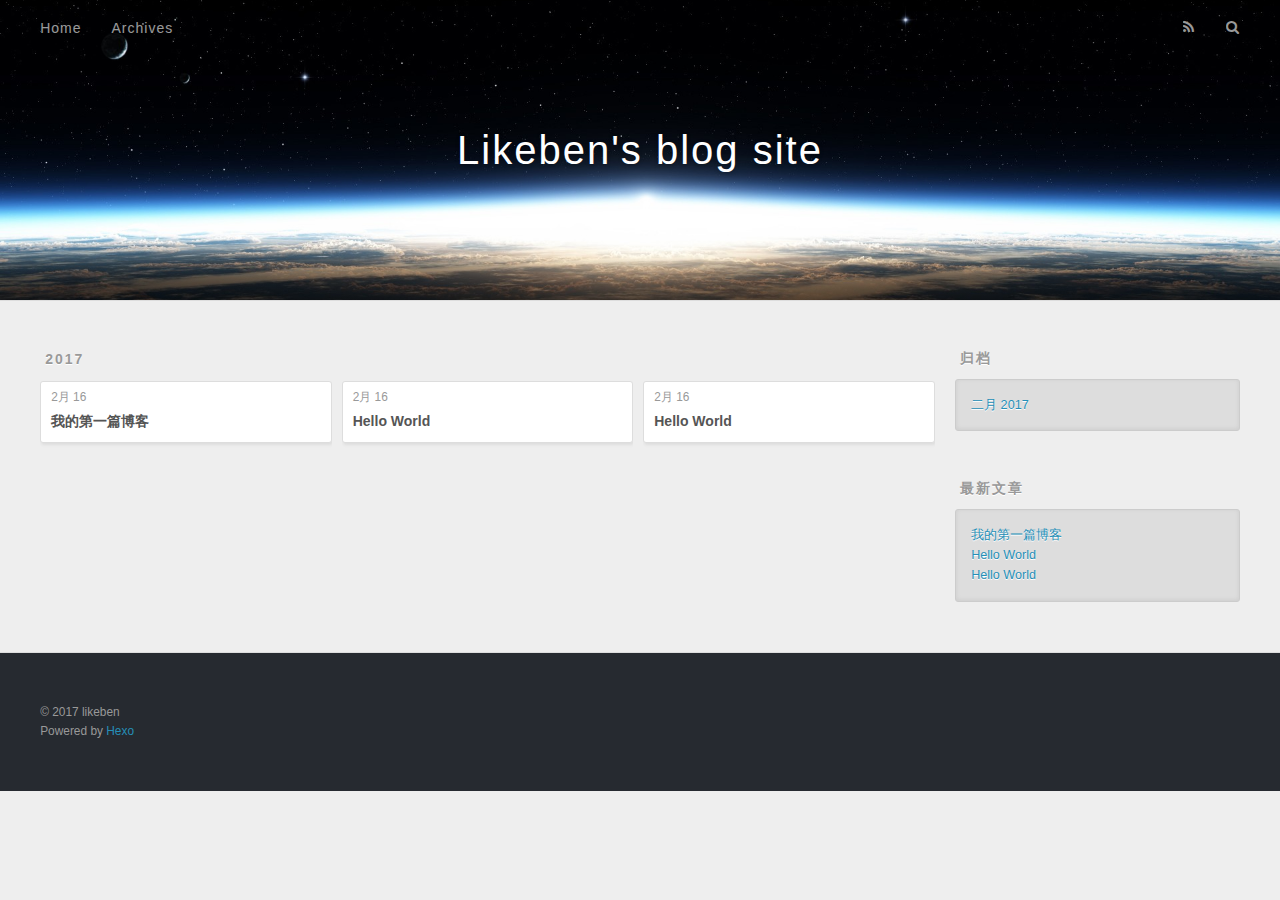
==== archives/index.html @ 5eecaf89 "Site updated: 2017-02-16 21:50:58" ====
<!DOCTYPE html>
<html>
<head>
  <meta charset="utf-8">
  
  <title>归档 | Likeben&#39;s blog site</title>
  <meta name="viewport" content="width=device-width, initial-scale=1, maximum-scale=1">
  <meta property="og:type" content="website">
<meta property="og:title" content="Likeben's blog site">
<meta property="og:url" content="http://yoursite.com/archives/index.html">
<meta property="og:site_name" content="Likeben's blog site">
<meta name="twitter:card" content="summary">
<meta name="twitter:title" content="Likeben's blog site">
  
    <link rel="alternate" href="/atom.xml" title="Likeben&#39;s blog site" type="application/atom+xml">
  
  
    <link rel="icon" href="/favicon.png">
  
  
    <link href="//fonts.googleapis.com/css?family=Source+Code+Pro" rel="stylesheet" type="text/css">
  
  <link rel="stylesheet" href="/css/style.css">
  

</head>

<body>
  <div id="container">
    <div id="wrap">
      <header id="header">
  <div id="banner"></div>
  <div id="header-outer" class="outer">
    <div id="header-title" class="inner">
      <h1 id="logo-wrap">
        <a href="/" id="logo">Likeben&#39;s blog site</a>
      </h1>
      
    </div>
    <div id="header-inner" class="inner">
      <nav id="main-nav">
        <a id="main-nav-toggle" class="nav-icon"></a>
        
          <a class="main-nav-link" href="/">Home</a>
        
          <a class="main-nav-link" href="/archives">Archives</a>
        
      </nav>
      <nav id="sub-nav">
        
          <a id="nav-rss-link" class="nav-icon" href="/atom.xml" title="RSS Feed"></a>
        
        <a id="nav-search-btn" class="nav-icon" title="搜索"></a>
      </nav>
      <div id="search-form-wrap">
        <form action="//google.com/search" method="get" accept-charset="UTF-8" class="search-form"><input type="search" name="q" results="0" class="search-form-input" placeholder="Search"><button type="submit" class="search-form-submit">&#xF002;</button><input type="hidden" name="sitesearch" value="http://yoursite.com"></form>
      </div>
    </div>
  </div>
</header>
      <div class="outer">
        <section id="main">
  
  
    
    
      
      
      <section class="archives-wrap">
        <div class="archive-year-wrap">
          <a href="/archives/2017" class="archive-year">2017</a>
        </div>
        <div class="archives">
    
    <article class="archive-article archive-type-post">
  <div class="archive-article-inner">
    <header class="archive-article-header">
      <a href="/2017/02/16/我的第一篇博客/" class="archive-article-date">
  <time datetime="2017-02-16T13:46:24.000Z" itemprop="datePublished">2月 16</time>
</a>
      
  
    <h1 itemprop="name">
      <a class="archive-article-title" href="/2017/02/16/我的第一篇博客/">我的第一篇博客</a>
    </h1>
  

    </header>
  </div>
</article>
  
    
    
    <article class="archive-article archive-type-post">
  <div class="archive-article-inner">
    <header class="archive-article-header">
      <a href="/2017/02/16/Hello-World-0/" class="archive-article-date">
  <time datetime="2017-02-16T13:27:23.000Z" itemprop="datePublished">2月 16</time>
</a>
      
  
    <h1 itemprop="name">
      <a class="archive-article-title" href="/2017/02/16/Hello-World-0/">Hello World</a>
    </h1>
  

    </header>
  </div>
</article>
  
    
    
    <article class="archive-article archive-type-post">
  <div class="archive-article-inner">
    <header class="archive-article-header">
      <a href="/2017/02/16/hello-world/" class="archive-article-date">
  <time datetime="2017-02-16T12:56:38.717Z" itemprop="datePublished">2月 16</time>
</a>
      
  
    <h1 itemprop="name">
      <a class="archive-article-title" href="/2017/02/16/hello-world/">Hello World</a>
    </h1>
  

    </header>
  </div>
</article>
  
  
    </div></section>
  

</section>
        
          <aside id="sidebar">
  
    

  
    

  
    
  
    
  <div class="widget-wrap">
    <h3 class="widget-title">归档</h3>
    <div class="widget">
      <ul class="archive-list"><li class="archive-list-item"><a class="archive-list-link" href="/archives/2017/02/">二月 2017</a></li></ul>
    </div>
  </div>


  
    
  <div class="widget-wrap">
    <h3 class="widget-title">最新文章</h3>
    <div class="widget">
      <ul>
        
          <li>
            <a href="/2017/02/16/我的第一篇博客/">我的第一篇博客</a>
          </li>
        
          <li>
            <a href="/2017/02/16/Hello-World-0/">Hello World</a>
          </li>
        
          <li>
            <a href="/2017/02/16/hello-world/">Hello World</a>
          </li>
        
      </ul>
    </div>
  </div>

  
</aside>
        
      </div>
      <footer id="footer">
  
  <div class="outer">
    <div id="footer-info" class="inner">
      &copy; 2017 likeben<br>
      Powered by <a href="http://hexo.io/" target="_blank">Hexo</a>
    </div>
  </div>
</footer>
    </div>
    <nav id="mobile-nav">
  
    <a href="/" class="mobile-nav-link">Home</a>
  
    <a href="/archives" class="mobile-nav-link">Archives</a>
  
</nav>
    

<script src="//ajax.googleapis.com/ajax/libs/jquery/2.0.3/jquery.min.js"></script>


  <link rel="stylesheet" href="/fancybox/jquery.fancybox.css">
  <script src="/fancybox/jquery.fancybox.pack.js"></script>


<script src="/js/script.js"></script>

  </div>
</body>
</html>
---- css/style.css ----
body {
  width: 100%;
}
body:before,
body:after {
  content: "";
  display: table;
}
body:after {
  clear: both;
}
html,
body,
div,
span,
applet,
object,
iframe,
h1,
h2,
h3,
h4,
h5,
h6,
p,
blockquote,
pre,
a,
abbr,
acronym,
address,
big,
cite,
code,
del,
dfn,
em,
img,
ins,
kbd,
q,
s,
samp,
small,
strike,
strong,
sub,
sup,
tt,
var,
dl,
dt,
dd,
ol,
ul,
li,
fieldset,
form,
label,
legend,
table,
caption,
tbody,
tfoot,
thead,
tr,
th,
td {
  margin: 0;
  padding: 0;
  border: 0;
  outline: 0;
  font-weight: inherit;
  font-style: inherit;
  font-family: inherit;
  font-size: 100%;
  vertical-align: baseline;
}
body {
  line-height: 1;
  color: #000;
  background: #fff;
}
ol,
ul {
  list-style: none;
}
table {
  border-collapse: separate;
  border-spacing: 0;
  vertical-align: middle;
}
caption,
th,
td {
  text-align: left;
  font-weight: normal;
  vertical-align: middle;
}
a img {
  border: none;
}
input,
button {
  margin: 0;
  padding: 0;
}
input::-moz-focus-inner,
button::-moz-focus-inner {
  border: 0;
  padding: 0;
}
@font-face {
  font-family: FontAwesome;
  font-style: normal;
  font-weight: normal;
  src: url("fonts/fontawesome-webfont.eot?v=#4.0.3");
  src: url("fonts/fontawesome-webfont.eot?#iefix&v=#4.0.3") format("embedded-opentype"), url("fonts/fontawesome-webfont.woff?v=#4.0.3") format("woff"), url("fonts/fontawesome-webfont.ttf?v=#4.0.3") format("truetype"), url("fonts/fontawesome-webfont.svg#fontawesomeregular?v=#4.0.3") format("svg");
}
html,
body,
#container {
  height: 100%;
}
body {
  background: #eee;
  font: 14px "Helvetica Neue", Helvetica, Arial, sans-serif;
  -webkit-text-size-adjust: 100%;
}
.outer {
  max-width: 1220px;
  margin: 0 auto;
  padding: 0 20px;
}
.outer:before,
.outer:after {
  content: "";
  display: table;
}
.outer:after {
  clear: both;
}
.inner {
  display: inline;
  float: left;
  width: 98.33333333333333%;
  margin: 0 0.833333333333333%;
}
.left,
.alignleft {
  float: left;
}
.right,
.alignright {
  float: right;
}
.clear {
  clear: both;
}
#container {
  position: relative;
}
.mobile-nav-on {
  overflow: hidden;
}
#wrap {
  height: 100%;
  width: 100%;
  position: absolute;
  top: 0;
  left: 0;
  -webkit-transition: 0.2s ease-out;
  -moz-transition: 0.2s ease-out;
  -ms-transition: 0.2s ease-out;
  transition: 0.2s ease-out;
  z-index: 1;
  background: #eee;
}
.mobile-nav-on #wrap {
  left: 280px;
}
@media screen and (min-width: 768px) {
  #main {
    display: inline;
    float: left;
    width: 73.33333333333333%;
    margin: 0 0.833333333333333%;
  }
}
.article-date,
.article-category-link,
.archive-year,
.widget-title {
  text-decoration: none;
  text-transform: uppercase;
  letter-spacing: 2px;
  color: #999;
  margin-bottom: 1em;
  margin-left: 5px;
  line-height: 1em;
  text-shadow: 0 1px #fff;
  font-weight: bold;
}
.article-inner,
.archive-article-inner {
  background: #fff;
  -webkit-box-shadow: 1px 2px 3px #ddd;
  box-shadow: 1px 2px 3px #ddd;
  border: 1px solid #ddd;
  border-radius: 3px;
}
.article-entry h1,
.widget h1 {
  font-size: 2em;
}
.article-entry h2,
.widget h2 {
  font-size: 1.5em;
}
.article-entry h3,
.widget h3 {
  font-size: 1.3em;
}
.article-entry h4,
.widget h4 {
  font-size: 1.2em;
}
.article-entry h5,
.widget h5 {
  font-size: 1em;
}
.article-entry h6,
.widget h6 {
  font-size: 1em;
  color: #999;
}
.article-entry hr,
.widget hr {
  border: 1px dashed #ddd;
}
.article-entry strong,
.widget strong {
  font-weight: bold;
}
.article-entry em,
.widget em,
.article-entry cite,
.widget cite {
  font-style: italic;
}
.article-entry sup,
.widget sup,
.article-entry sub,
.widget sub {
  font-size: 0.75em;
  line-height: 0;
  position: relative;
  vertical-align: baseline;
}
.article-entry sup,
.widget sup {
  top: -0.5em;
}
.article-entry sub,
.widget sub {
  bottom: -0.2em;
}
.article-entry small,
.widget small {
  font-size: 0.85em;
}
.article-entry acronym,
.widget acronym,
.article-entry abbr,
.widget abbr {
  border-bottom: 1px dotted;
}
.article-entry ul,
.widget ul,
.article-entry ol,
.widget ol,
.article-entry dl,
.widget dl {
  margin: 0 20px;
  line-height: 1.6em;
}
.article-entry ul ul,
.widget ul ul,
.article-entry ol ul,
.widget ol ul,
.article-entry ul ol,
.widget ul ol,
.article-entry ol ol,
.widget ol ol {
  margin-top: 0;
  margin-bottom: 0;
}
.article-entry ul,
.widget ul {
  list-style: disc;
}
.article-entry ol,
.widget ol {
  list-style: decimal;
}
.article-entry dt,
.widget dt {
  font-weight: bold;
}
#header {
  height: 300px;
  position: relative;
  border-bottom: 1px solid #ddd;
}
#header:before,
#header:after {
  content: "";
  position: absolute;
  left: 0;
  right: 0;
  height: 40px;
}
#header:before {
  top: 0;
  background: -webkit-linear-gradient(rgba(0,0,0,0.2), transparent);
  background: -moz-linear-gradient(rgba(0,0,0,0.2), transparent);
  background: -ms-linear-gradient(rgba(0,0,0,0.2), transparent);
  background: linear-gradient(rgba(0,0,0,0.2), transparent);
}
#header:after {
  bottom: 0;
  background: -webkit-linear-gradient(transparent, rgba(0,0,0,0.2));
  background: -moz-linear-gradient(transparent, rgba(0,0,0,0.2));
  background: -ms-linear-gradient(transparent, rgba(0,0,0,0.2));
  background: linear-gradient(transparent, rgba(0,0,0,0.2));
}
#header-outer {
  height: 100%;
  position: relative;
}
#header-inner {
  position: relative;
  overflow: hidden;
}
#banner {
  position: absolute;
  top: 0;
  left: 0;
  width: 100%;
  height: 100%;
  background: url("images/banner.jpg") center #000;
  -webkit-background-size: cover;
  -moz-background-size: cover;
  background-size: cover;
  z-index: -1;
}
#header-title {
  text-align: center;
  height: 40px;
  position: absolute;
  top: 50%;
  left: 0;
  margin-top: -20px;
}
#logo,
#subtitle {
  text-decoration: none;
  color: #fff;
  font-weight: 300;
  text-shadow: 0 1px 4px rgba(0,0,0,0.3);
}
#logo {
  font-size: 40px;
  line-height: 40px;
  letter-spacing: 2px;
}
#subtitle {
  font-size: 16px;
  line-height: 16px;
  letter-spacing: 1px;
}
#subtitle-wrap {
  margin-top: 16px;
}
#main-nav {
  float: left;
  margin-left: -15px;
}
.nav-icon,
.main-nav-link {
  float: left;
  color: #fff;
  opacity: 0.6;
  text-decoration: none;
  text-shadow: 0 1px rgba(0,0,0,0.2);
  -webkit-transition: opacity 0.2s;
  -moz-transition: opacity 0.2s;
  -ms-transition: opacity 0.2s;
  transition: opacity 0.2s;
  display: block;
  padding: 20px 15px;
}
.nav-icon:hover,
.main-nav-link:hover {
  opacity: 1;
}
.nav-icon {
  font-family: FontAwesome;
  text-align: center;
  font-size: 14px;
  width: 14px;
  height: 14px;
  padding: 20px 15px;
  position: relative;
  cursor: pointer;
}
.main-nav-link {
  font-weight: 300;
  letter-spacing: 1px;
}
@media screen and (max-width: 479px) {
  .main-nav-link {
    display: none;
  }
}
#main-nav-toggle {
  display: none;
}
#main-nav-toggle:before {
  content: "\f0c9";
}
@media screen and (max-width: 479px) {
  #main-nav-toggle {
    display: block;
  }
}
#sub-nav {
  float: right;
  margin-right: -15px;
}
#nav-rss-link:before {
  content: "\f09e";
}
#nav-search-btn:before {
  content: "\f002";
}
#search-form-wrap {
  position: absolute;
  top: 15px;
  width: 150px;
  height: 30px;
  right: -150px;
  opacity: 0;
  -webkit-transition: 0.2s ease-out;
  -moz-transition: 0.2s ease-out;
  -ms-transition: 0.2s ease-out;
  transition: 0.2s ease-out;
}
#search-form-wrap.on {
  opacity: 1;
  right: 0;
}
@media screen and (max-width: 479px) {
  #search-form-wrap {
    width: 100%;
    right: -100%;
  }
}
.search-form {
  position: absolute;
  top: 0;
  left: 0;
  right: 0;
  background: #fff;
  padding: 5px 15px;
  border-radius: 15px;
  -webkit-box-shadow: 0 0 10px rgba(0,0,0,0.3);
  box-shadow: 0 0 10px rgba(0,0,0,0.3);
}
.search-form-input {
  border: none;
  background: none;
  color: #555;
  width: 100%;
  font: 13px "Helvetica Neue", Helvetica, Arial, sans-serif;
  outline: none;
}
.search-form-input::-webkit-search-results-decoration,
.search-form-input::-webkit-search-cancel-button {
  -webkit-appearance: none;
}
.search-form-submit {
  position: absolute;
  top: 50%;
  right: 10px;
  margin-top: -7px;
  font: 13px FontAwesome;
  border: none;
  background: none;
  color: #bbb;
  cursor: pointer;
}
.search-form-submit:hover,
.search-form-submit:focus {
  color: #777;
}
.article {
  margin: 50px 0;
}
.article-inner {
  overflow: hidden;
}
.article-meta:before,
.article-meta:after {
  content: "";
  display: table;
}
.article-meta:after {
  clear: both;
}
.article-date {
  float: left;
}
.article-category {
  float: left;
  line-height: 1em;
  color: #ccc;
  text-shadow: 0 1px #fff;
  margin-left: 8px;
}
.article-category:before {
  content: "\2022";
}
.article-category-link {
  margin: 0 12px 1em;
}
.article-header {
  padding: 20px 20px 0;
}
.article-title {
  text-decoration: none;
  font-size: 2em;
  font-weight: bold;
  color: #555;
  line-height: 1.1em;
  -webkit-transition: color 0.2s;
  -moz-transition: color 0.2s;
  -ms-transition: color 0.2s;
  transition: color 0.2s;
}
a.article-title:hover {
  color: #258fb8;
}
.article-entry {
  color: #555;
  padding: 0 20px;
}
.article-entry:before,
.article-entry:after {
  content: "";
  display: table;
}
.article-entry:after {
  clear: both;
}
.article-entry p,
.article-entry table {
  line-height: 1.6em;
  margin: 1.6em 0;
}
.article-entry h1,
.article-entry h2,
.article-entry h3,
.article-entry h4,
.article-entry h5,
.article-entry h6 {
  font-weight: bold;
}
.article-entry h1,
.article-entry h2,
.article-entry h3,
.article-entry h4,
.article-entry h5,
.article-entry h6 {
  line-height: 1.1em;
  margin: 1.1em 0;
}
.article-entry a {
  color: #258fb8;
  text-decoration: none;
}
.article-entry a:hover {
  text-decoration: underline;
}
.article-entry ul,
.article-entry ol,
.article-entry dl {
  margin-top: 1.6em;
  margin-bottom: 1.6em;
}
.article-entry img,
.article-entry video {
  max-width: 100%;
  height: auto;
  display: block;
  margin: auto;
}
.article-entry iframe {
  border: none;
}
.article-entry table {
  width: 100%;
  border-collapse: collapse;
  border-spacing: 0;
}
.article-entry th {
  font-weight: bold;
  border-bottom: 3px solid #ddd;
  padding-bottom: 0.5em;
}
.article-entry td {
  border-bottom: 1px solid #ddd;
  padding: 10px 0;
}
.article-entry blockquote {
  font-family: Georgia, "Times New Roman", serif;
  font-size: 1.4em;
  margin: 1.6em 20px;
  text-align: center;
}
.article-entry blockquote footer {
  font-size: 14px;
  margin: 1.6em 0;
  font-family: "Helvetica Neue", Helvetica, Arial, sans-serif;
}
.article-entry blockquote footer cite:before {
  content: "—";
  padding: 0 0.5em;
}
.article-entry .pullquote {
  text-align: left;
  width: 45%;
  margin: 0;
}
.article-entry .pullquote.left {
  margin-left: 0.5em;
  margin-right: 1em;
}
.article-entry .pullquote.right {
  margin-right: 0.5em;
  margin-left: 1em;
}
.article-entry .caption {
  color: #999;
  display: block;
  font-size: 0.9em;
  margin-top: 0.5em;
  position: relative;
  text-align: center;
}
.article-entry .video-container {
  position: relative;
  padding-top: 56.25%;
  height: 0;
  overflow: hidden;
}
.article-entry .video-container iframe,
.article-entry .video-container object,
.article-entry .video-container embed {
  position: absolute;
  top: 0;
  left: 0;
  width: 100%;
  height: 100%;
  margin-top: 0;
}
.article-more-link a {
  display: inline-block;
  line-height: 1em;
  padding: 6px 15px;
  border-radius: 15px;
  background: #eee;
  color: #999;
  text-shadow: 0 1px #fff;
  text-decoration: none;
}
.article-more-link a:hover {
  background: #258fb8;
  color: #fff;
  text-decoration: none;
  text-shadow: 0 1px #1e7293;
}
.article-footer {
  font-size: 0.85em;
  line-height: 1.6em;
  border-top: 1px solid #ddd;
  padding-top: 1.6em;
  margin: 0 20px 20px;
}
.article-footer:before,
.article-footer:after {
  content: "";
  display: table;
}
.article-footer:after {
  clear: both;
}
.article-footer a {
  color: #999;
  text-decoration: none;
}
.article-footer a:hover {
  color: #555;
}
.article-tag-list-item {
  float: left;
  margin-right: 10px;
}
.article-tag-list-link:before {
  content: "#";
}
.article-comment-link {
  float: right;
}
.article-comment-link:before {
  content: "\f075";
  font-family: FontAwesome;
  padding-right: 8px;
}
.article-share-link {
  cursor: pointer;
  float: right;
  margin-left: 20px;
}
.article-share-link:before {
  content: "\f064";
  font-family: FontAwesome;
  padding-right: 6px;
}
#article-nav {
  position: relative;
}
#article-nav:before,
#article-nav:after {
  content: "";
  display: table;
}
#article-nav:after {
  clear: both;
}
@media screen and (min-width: 768px) {
  #article-nav {
    margin: 50px 0;
  }
  #article-nav:before {
    width: 8px;
    height: 8px;
    position: absolute;
    top: 50%;
    left: 50%;
    margin-top: -4px;
    margin-left: -4px;
    content: "";
    border-radius: 50%;
    background: #ddd;
    -webkit-box-shadow: 0 1px 2px #fff;
    box-shadow: 0 1px 2px #fff;
  }
}
.article-nav-link-wrap {
  text-decoration: none;
  text-shadow: 0 1px #fff;
  color: #999;
  -webkit-box-sizing: border-box;
  -moz-box-sizing: border-box;
  box-sizing: border-box;
  margin-top: 50px;
  text-align: center;
  display: block;
}
.article-nav-link-wrap:hover {
  color: #555;
}
@media screen and (min-width: 768px) {
  .article-nav-link-wrap {
    width: 50%;
    margin-top: 0;
  }
}
@media screen and (min-width: 768px) {
  #article-nav-newer {
    float: left;
    text-align: right;
    padding-right: 20px;
  }
}
@media screen and (min-width: 768px) {
  #article-nav-older {
    float: right;
    text-align: left;
    padding-left: 20px;
  }
}
.article-nav-caption {
  text-transform: uppercase;
  letter-spacing: 2px;
  color: #ddd;
  line-height: 1em;
  font-weight: bold;
}
#article-nav-newer .article-nav-caption {
  margin-right: -2px;
}
.article-nav-title {
  font-size: 0.85em;
  line-height: 1.6em;
  margin-top: 0.5em;
}
.article-share-box {
  position: absolute;
  display: none;
  background: #fff;
  -webkit-box-shadow: 1px 2px 10px rgba(0,0,0,0.2);
  box-shadow: 1px 2px 10px rgba(0,0,0,0.2);
  border-radius: 3px;
  margin-left: -145px;
  overflow: hidden;
  z-index: 1;
}
.article-share-box.on {
  display: block;
}
.article-share-input {
  width: 100%;
  background: none;
  -webkit-box-sizing: border-box;
  -moz-box-sizing: border-box;
  box-sizing: border-box;
  font: 14px "Helvetica Neue", Helvetica, Arial, sans-serif;
  padding: 0 15px;
  color: #555;
  outline: none;
  border: 1px solid #ddd;
  border-radius: 3px 3px 0 0;
  height: 36px;
  line-height: 36px;
}
.article-share-links {
  background: #eee;
}
.article-share-links:before,
.article-share-links:after {
  content: "";
  display: table;
}
.article-share-links:after {
  clear: both;
}
.article-share-twitter,
.article-share-facebook,
.article-share-pinterest,
.article-share-google {
  width: 50px;
  height: 36px;
  display: block;
  float: left;
  position: relative;
  color: #999;
  text-shadow: 0 1px #fff;
}
.article-share-twitter:before,
.article-share-facebook:before,
.article-share-pinterest:before,
.article-share-google:before {
  font-size: 20px;
  font-family: FontAwesome;
  width: 20px;
  height: 20px;
  position: absolute;
  top: 50%;
  left: 50%;
  margin-top: -10px;
  margin-left: -10px;
  text-align: center;
}
.article-share-twitter:hover,
.article-share-facebook:hover,
.article-share-pinterest:hover,
.article-share-google:hover {
  color: #fff;
}
.article-share-twitter:before {
  content: "\f099";
}
.article-share-twitter:hover {
  background: #00aced;
  text-shadow: 0 1px #008abe;
}
.article-share-facebook:before {
  content: "\f09a";
}
.article-share-facebook:hover {
  background: #3b5998;
  text-shadow: 0 1px #2f477a;
}
.article-share-pinterest:before {
  content: "\f0d2";
}
.article-share-pinterest:hover {
  background: #cb2027;
  text-shadow: 0 1px #a21a1f;
}
.article-share-google:before {
  content: "\f0d5";
}
.article-share-google:hover {
  background: #dd4b39;
  text-shadow: 0 1px #be3221;
}
.article-gallery {
  background: #000;
  position: relative;
}
.article-gallery-photos {
  position: relative;
  overflow: hidden;
}
.article-gallery-img {
  display: none;
  max-width: 100%;
}
.article-gallery-img:first-child {
  display: block;
}
.article-gallery-img.loaded {
  position: absolute;
  display: block;
}
.article-gallery-img img {
  display: block;
  max-width: 100%;
  margin: 0 auto;
}
#comments {
  background: #fff;
  -webkit-box-shadow: 1px 2px 3px #ddd;
  box-shadow: 1px 2px 3px #ddd;
  padding: 20px;
  border: 1px solid #ddd;
  border-radius: 3px;
  margin: 50px 0;
}
#comments a {
  color: #258fb8;
}
.archives-wrap {
  margin: 50px 0;
}
.archives:before,
.archives:after {
  content: "";
  display: table;
}
.archives:after {
  clear: both;
}
.archive-year-wrap {
  margin-bottom: 1em;
}
.archives {
  -webkit-column-gap: 10px;
  -moz-column-gap: 10px;
  column-gap: 10px;
}
@media screen and (min-width: 480px) and (max-width: 767px) {
  .archives {
    -webkit-column-count: 2;
    -moz-column-count: 2;
    column-count: 2;
  }
}
@media screen and (min-width: 768px) {
  .archives {
    -webkit-column-count: 3;
    -moz-column-count: 3;
    column-count: 3;
  }
}
.archive-article {
  -webkit-column-break-inside: avoid;
  page-break-inside: avoid;
  overflow: hidden;
  break-inside: avoid-column;
}
.archive-article-inner {
  padding: 10px;
  margin-bottom: 15px;
}
.archive-article-title {
  text-decoration: none;
  font-weight: bold;
  color: #555;
  -webkit-transition: color 0.2s;
  -moz-transition: color 0.2s;
  -ms-transition: color 0.2s;
  transition: color 0.2s;
  line-height: 1.6em;
}
.archive-article-title:hover {
  color: #258fb8;
}
.archive-article-footer {
  margin-top: 1em;
}
.archive-article-date {
  color: #999;
  text-decoration: none;
  font-size: 0.85em;
  line-height: 1em;
  margin-bottom: 0.5em;
  display: block;
}
#page-nav {
  margin: 50px auto;
  background: #fff;
  -webkit-box-shadow: 1px 2px 3px #ddd;
  box-shadow: 1px 2px 3px #ddd;
  border: 1px solid #ddd;
  border-radius: 3px;
  text-align: center;
  color: #999;
  overflow: hidden;
}
#page-nav:before,
#page-nav:after {
  content: "";
  display: table;
}
#page-nav:after {
  clear: both;
}
#page-nav a,
#page-nav span {
  padding: 10px 20px;
  line-height: 1;
  height: 2ex;
}
#page-nav a {
  color: #999;
  text-decoration: none;
}
#page-nav a:hover {
  background: #999;
  color: #fff;
}
#page-nav .prev {
  float: left;
}
#page-nav .next {
  float: right;
}
#page-nav .page-number {
  display: inline-block;
}
@media screen and (max-width: 479px) {
  #page-nav .page-number {
    display: none;
  }
}
#page-nav .current {
  color: #555;
  font-weight: bold;
}
#page-nav .space {
  color: #ddd;
}
#footer {
  background: #262a30;
  padding: 50px 0;
  border-top: 1px solid #ddd;
  color: #999;
}
#footer a {
  color: #258fb8;
  text-decoration: none;
}
#footer a:hover {
  text-decoration: underline;
}
#footer-info {
  line-height: 1.6em;
  font-size: 0.85em;
}
.article-entry pre,
.article-entry .highlight {
  background: #2d2d2d;
  margin: 0 -20px;
  padding: 15px 20px;
  border-style: solid;
  border-color: #ddd;
  border-width: 1px 0;
  overflow: auto;
  color: #ccc;
  line-height: 22.400000000000002px;
}
.article-entry .highlight .gutter pre,
.article-entry .gist .gist-file .gist-data .line-numbers {
  color: #666;
  font-size: 0.85em;
}
.article-entry pre,
.article-entry code {
  font-family: "Source Code Pro", Consolas, Monaco, Menlo, Consolas, monospace;
}
.article-entry code {
  background: #eee;
  text-shadow: 0 1px #fff;
  padding: 0 0.3em;
}
.article-entry pre code {
  background: none;
  text-shadow: none;
  padding: 0;
}
.article-entry .highlight pre {
  border: none;
  margin: 0;
  padding: 0;
}
.article-entry .highlight table {
  margin: 0;
  width: auto;
}
.article-entry .highlight td {
  border: none;
  padding: 0;
}
.article-entry .highlight figcaption {
  font-size: 0.85em;
  color: #999;
  line-height: 1em;
  margin-bottom: 1em;
}
.article-entry .highlight figcaption:before,
.article-entry .highlight figcaption:after {
  content: "";
  display: table;
}
.article-entry .highlight figcaption:after {
  clear: both;
}
.article-entry .highlight figcaption a {
  float: right;
}
.article-entry .highlight .gutter pre {
  text-align: right;
  padding-right: 20px;
}
.article-entry .highlight .line {
  height: 22.400000000000002px;
}
.article-entry .highlight .line.marked {
  background: #515151;
}
.article-entry .gist {
  margin: 0 -20px;
  border-style: solid;
  border-color: #ddd;
  border-width: 1px 0;
  background: #2d2d2d;
  padding: 15px 20px 15px 0;
}
.article-entry .gist .gist-file {
  border: none;
  font-family: "Source Code Pro", Consolas, Monaco, Menlo, Consolas, monospace;
  margin: 0;
}
.article-entry .gist .gist-file .gist-data {
  background: none;
  border: none;
}
.article-entry .gist .gist-file .gist-data .line-numbers {
  background: none;
  border: none;
  padding: 0 20px 0 0;
}
.article-entry .gist .gist-file .gist-data .line-data {
  padding: 0 !important;
}
.article-entry .gist .gist-file .highlight {
  margin: 0;
  padding: 0;
  border: none;
}
.article-entry .gist .gist-file .gist-meta {
  background: #2d2d2d;
  color: #999;
  font: 0.85em "Helvetica Neue", Helvetica, Arial, sans-serif;
  text-shadow: 0 0;
  padding: 0;
  margin-top: 1em;
  margin-left: 20px;
}
.article-entry .gist .gist-file .gist-meta a {
  color: #258fb8;
  font-weight: normal;
}
.article-entry .gist .gist-file .gist-meta a:hover {
  text-decoration: underline;
}
pre .comment,
pre .title {
  color: #999;
}
pre .variable,
pre .attribute,
pre .tag,
pre .regexp,
pre .ruby .constant,
pre .xml .tag .title,
pre .xml .pi,
pre .xml .doctype,
pre .html .doctype,
pre .css .id,
pre .css .class,
pre .css .pseudo {
  color: #f2777a;
}
pre .number,
pre .preprocessor,
pre .built_in,
pre .literal,
pre .params,
pre .constant {
  color: #f99157;
}
pre .class,
pre .ruby .class .title,
pre .css .rules .attribute {
  color: #9c9;
}
pre .string,
pre .value,
pre .inheritance,
pre .header,
pre .ruby .symbol,
pre .xml .cdata {
  color: #9c9;
}
pre .css .hexcolor {
  color: #6cc;
}
pre .function,
pre .python .decorator,
pre .python .title,
pre .ruby .function .title,
pre .ruby .title .keyword,
pre .perl .sub,
pre .javascript .title,
pre .coffeescript .title {
  color: #69c;
}
pre .keyword,
pre .javascript .function {
  color: #c9c;
}
@media screen and (max-width: 479px) {
  #mobile-nav {
    position: absolute;
    top: 0;
    left: 0;
    width: 280px;
    height: 100%;
    background: #191919;
    border-right: 1px solid #fff;
  }
}
@media screen and (max-width: 479px) {
  .mobile-nav-link {
    display: block;
    color: #999;
    text-decoration: none;
    padding: 15px 20px;
    font-weight: bold;
  }
  .mobile-nav-link:hover {
    color: #fff;
  }
}
@media screen and (min-width: 768px) {
  #sidebar {
    display: inline;
    float: left;
    width: 23.333333333333332%;
    margin: 0 0.833333333333333%;
  }
}
.widget-wrap {
  margin: 50px 0;
}
.widget {
  color: #777;
  text-shadow: 0 1px #fff;
  background: #ddd;
  -webkit-box-shadow: 0 -1px 4px #ccc inset;
  box-shadow: 0 -1px 4px #ccc inset;
  border: 1px solid #ccc;
  padding: 15px;
  border-radius: 3px;
}
.widget a {
  color: #258fb8;
  text-decoration: none;
}
.widget a:hover {
  text-decoration: underline;
}
.widget ul ul,
.widget ol ul,
.widget dl ul,
.widget ul ol,
.widget ol ol,
.widget dl ol,
.widget ul dl,
.widget ol dl,
.widget dl dl {
  margin-left: 15px;
  list-style: disc;
}
.widget {
  line-height: 1.6em;
  word-wrap: break-word;
  font-size: 0.9em;
}
.widget ul,
.widget ol {
  list-style: none;
  margin: 0;
}
.widget ul ul,
.widget ol ul,
.widget ul ol,
.widget ol ol {
  margin: 0 20px;
}
.widget ul ul,
.widget ol ul {
  list-style: disc;
}
.widget ul ol,
.widget ol ol {
  list-style: decimal;
}
.category-list-count,
.tag-list-count,
.archive-list-count {
  padding-left: 5px;
  color: #999;
  font-size: 0.85em;
}
.category-list-count:before,
.tag-list-count:before,
.archive-list-count:before {
  content: "(";
}
.category-list-count:after,
.tag-list-count:after,
.archive-list-count:after {
  content: ")";
}
.tagcloud a {
  margin-right: 5px;
  display: inline-block;
}
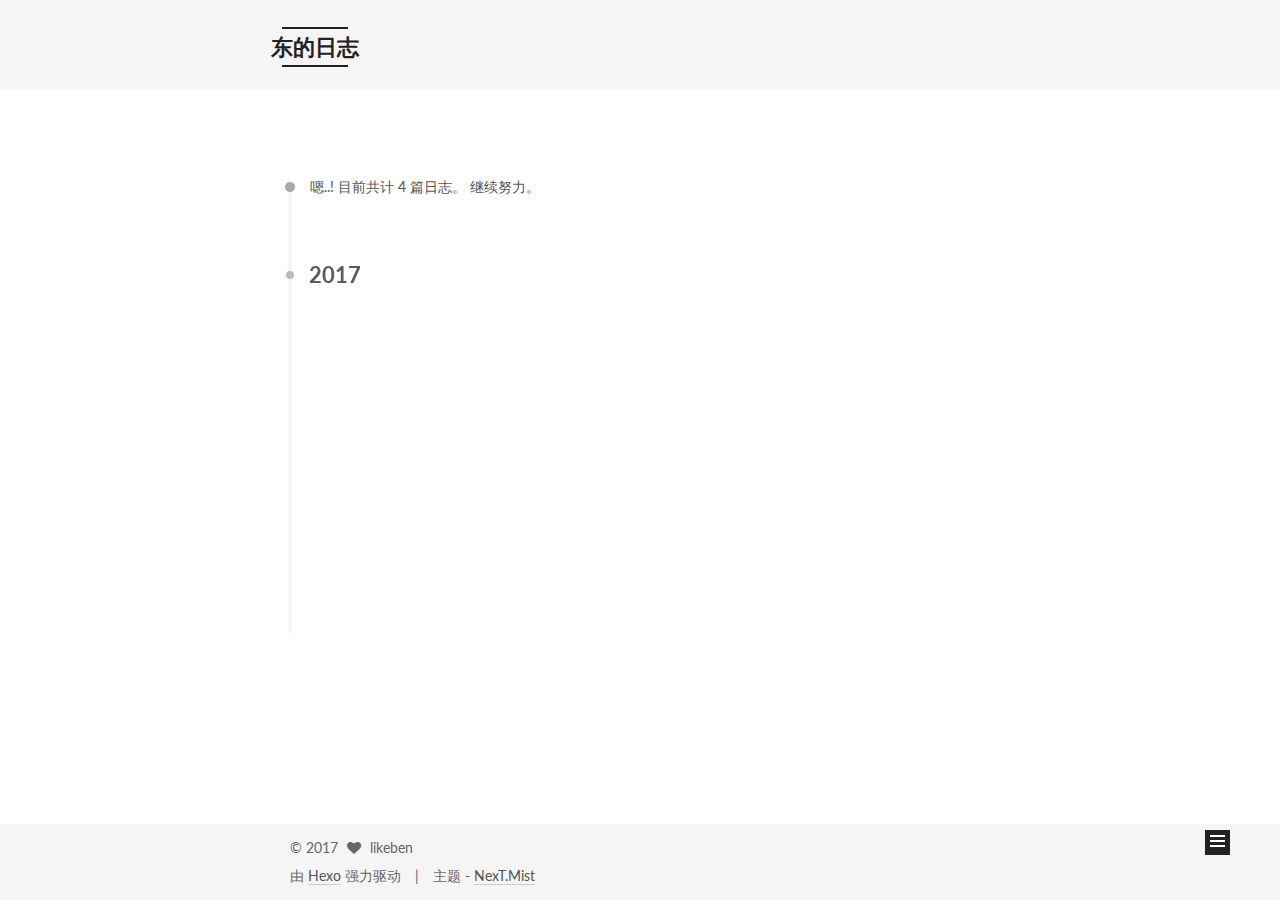
==== commit 6f561ba6: "Site updated: 2017-02-16 23:37:20" ====
--- a/archives/index.html
+++ b/archives/index.html
@@ -1,212 +1,655 @@
-<!DOCTYPE html>
-<html>
+<!doctype html>
+
+
+
+  
+
+
+<html class="theme-next mist use-motion" lang="zh-Hans">
 <head>
-  <meta charset="utf-8">
-  
-  <title>归档 | Likeben&#39;s blog site</title>
-  <meta name="viewport" content="width=device-width, initial-scale=1, maximum-scale=1">
-  <meta property="og:type" content="website">
-<meta property="og:title" content="Likeben's blog site">
+  <meta charset="UTF-8"/>
+<meta http-equiv="X-UA-Compatible" content="IE=edge" />
+<meta name="viewport" content="width=device-width, initial-scale=1, maximum-scale=1"/>
+
+
+
+<meta http-equiv="Cache-Control" content="no-transform" />
+<meta http-equiv="Cache-Control" content="no-siteapp" />
+
+
+
+
+
+
+
+
+
+
+
+
+
+
+
+  
+  
+  <link href="/lib/fancybox/source/jquery.fancybox.css?v=2.1.5" rel="stylesheet" type="text/css" />
+
+
+
+
+  
+  
+  
+  
+
+  
+    
+    
+  
+
+  
+
+  
+
+  
+
+  
+
+  
+    
+    
+    <link href="//fonts.googleapis.com/css?family=Lato:300,300italic,400,400italic,700,700italic&subset=latin,latin-ext" rel="stylesheet" type="text/css">
+  
+
+
+
+
+
+
+<link href="/lib/font-awesome/css/font-awesome.min.css?v=4.6.2" rel="stylesheet" type="text/css" />
+
+<link href="/css/main.css?v=5.1.0" rel="stylesheet" type="text/css" />
+
+
+  <meta name="keywords" content="Hexo, NexT" />
+
+
+
+
+
+
+
+
+  <link rel="shortcut icon" type="image/x-icon" href="/favicon.ico?v=5.1.0" />
+
+
+
+
+
+
+<meta property="og:type" content="website">
+<meta property="og:title" content="东的日志">
 <meta property="og:url" content="http://yoursite.com/archives/index.html">
-<meta property="og:site_name" content="Likeben's blog site">
+<meta property="og:site_name" content="东的日志">
 <meta name="twitter:card" content="summary">
-<meta name="twitter:title" content="Likeben's blog site">
-  
-    <link rel="alternate" href="/atom.xml" title="Likeben&#39;s blog site" type="application/atom+xml">
-  
-  
-    <link rel="icon" href="/favicon.png">
-  
-  
-    <link href="//fonts.googleapis.com/css?family=Source+Code+Pro" rel="stylesheet" type="text/css">
-  
-  <link rel="stylesheet" href="/css/style.css">
-  
-
+<meta name="twitter:title" content="东的日志">
+
+
+
+<script type="text/javascript" id="hexo.configurations">
+  var NexT = window.NexT || {};
+  var CONFIG = {
+    root: '/',
+    scheme: 'Mist',
+    sidebar: {"position":"left","display":"post"},
+    fancybox: true,
+    motion: true,
+    duoshuo: {
+      userId: '0',
+      author: '博主'
+    },
+    algolia: {
+      applicationID: '',
+      apiKey: '',
+      indexName: '',
+      hits: {"per_page":10},
+      labels: {"input_placeholder":"Search for Posts","hits_empty":"We didn't find any results for the search: ${query}","hits_stats":"${hits} results found in ${time} ms"}
+    }
+  };
+</script>
+
+
+
+  <link rel="canonical" href="http://yoursite.com/archives/"/>
+
+
+
+
+
+  <title> 归档 | 东的日志 </title>
 </head>
 
-<body>
-  <div id="container">
-    <div id="wrap">
-      <header id="header">
-  <div id="banner"></div>
-  <div id="header-outer" class="outer">
-    <div id="header-title" class="inner">
-      <h1 id="logo-wrap">
-        <a href="/" id="logo">Likeben&#39;s blog site</a>
+<body itemscope itemtype="http://schema.org/WebPage" lang="zh-Hans">
+
+  
+
+
+
+
+
+
+
+
+
+
+
+
+
+
+  
+  
+    
+  
+
+  <div class="container one-collumn sidebar-position-left  page-archive  ">
+    <div class="headband"></div>
+
+    <header id="header" class="header" itemscope itemtype="http://schema.org/WPHeader">
+      <div class="header-inner"><div class="site-meta ">
+  
+
+  <div class="custom-logo-site-title">
+    <a href="/"  class="brand" rel="start">
+      <span class="logo-line-before"><i></i></span>
+      <span class="site-title">东的日志</span>
+      <span class="logo-line-after"><i></i></span>
+    </a>
+  </div>
+    
+      <p class="site-subtitle"></p>
+    
+</div>
+
+<div class="site-nav-toggle">
+  <button>
+    <span class="btn-bar"></span>
+    <span class="btn-bar"></span>
+    <span class="btn-bar"></span>
+  </button>
+</div>
+
+<nav class="site-nav">
+  
+
+  
+    <ul id="menu" class="menu">
+      
+        
+        <li class="menu-item menu-item-home">
+          <a href="/" rel="section">
+            
+              <i class="menu-item-icon fa fa-fw fa-home"></i> <br />
+            
+            首页
+          </a>
+        </li>
+      
+        
+        <li class="menu-item menu-item-categories">
+          <a href="/categories" rel="section">
+            
+              <i class="menu-item-icon fa fa-fw fa-th"></i> <br />
+            
+            分类
+          </a>
+        </li>
+      
+        
+        <li class="menu-item menu-item-about">
+          <a href="/about" rel="section">
+            
+              <i class="menu-item-icon fa fa-fw fa-user"></i> <br />
+            
+            关于
+          </a>
+        </li>
+      
+        
+        <li class="menu-item menu-item-archives">
+          <a href="/archives" rel="section">
+            
+              <i class="menu-item-icon fa fa-fw fa-archive"></i> <br />
+            
+            归档
+          </a>
+        </li>
+      
+        
+        <li class="menu-item menu-item-tags">
+          <a href="/tags" rel="section">
+            
+              <i class="menu-item-icon fa fa-fw fa-tags"></i> <br />
+            
+            标签
+          </a>
+        </li>
+      
+
+      
+    </ul>
+  
+
+  
+</nav>
+
+
+
+ </div>
+    </header>
+
+    <main id="main" class="main">
+      <div class="main-inner">
+        <div class="content-wrap">
+          <div id="content" class="content">
+            
+
+  <section id="posts" class="posts-collapse">
+    <span class="archive-move-on"></span>
+
+    <span class="archive-page-counter">
+      
+      
+      
+        
+      
+      嗯..! 目前共计 4 篇日志。 继续努力。
+    </span>
+
+    
+
+      
+      
+      
+
+      
+        
+        <div class="collection-title">
+          <h2 class="archive-year motion-element" id="archive-year-2017">2017</h2>
+        </div>
+      
+      
+
+      
+
+  <article class="post post-type-normal" itemscope itemtype="http://schema.org/Article">
+    <header class="post-header">
+
+      <h1 class="post-title">
+        
+            <a class="post-title-link" href="/2017/02/16/echarts总结/" itemprop="url">
+              
+                <span itemprop="name">echarts总结</span>
+              
+            </a>
+        
       </h1>
-      
-    </div>
-    <div id="header-inner" class="inner">
-      <nav id="main-nav">
-        <a id="main-nav-toggle" class="nav-icon"></a>
-        
-          <a class="main-nav-link" href="/">Home</a>
-        
-          <a class="main-nav-link" href="/archives">Archives</a>
-        
-      </nav>
-      <nav id="sub-nav">
-        
-          <a id="nav-rss-link" class="nav-icon" href="/atom.xml" title="RSS Feed"></a>
-        
-        <a id="nav-search-btn" class="nav-icon" title="搜索"></a>
-      </nav>
-      <div id="search-form-wrap">
-        <form action="//google.com/search" method="get" accept-charset="UTF-8" class="search-form"><input type="search" name="q" results="0" class="search-form-input" placeholder="Search"><button type="submit" class="search-form-submit">&#xF002;</button><input type="hidden" name="sitesearch" value="http://yoursite.com"></form>
+
+      <div class="post-meta">
+        <time class="post-time" itemprop="dateCreated"
+              datetime="2017-02-16T23:36:29+08:00"
+              content="2017-02-16" >
+          02-16
+        </time>
       </div>
+
+    </header>
+  </article>
+
+
+
+    
+
+      
+      
+      
+
+      
+      
+
+      
+
+  <article class="post post-type-normal" itemscope itemtype="http://schema.org/Article">
+    <header class="post-header">
+
+      <h1 class="post-title">
+        
+            <a class="post-title-link" href="/2017/02/16/Javascript笔记/" itemprop="url">
+              
+                <span itemprop="name">初识JavaScript</span>
+              
+            </a>
+        
+      </h1>
+
+      <div class="post-meta">
+        <time class="post-time" itemprop="dateCreated"
+              datetime="2017-02-16T23:11:06+08:00"
+              content="2017-02-16" >
+          02-16
+        </time>
+      </div>
+
+    </header>
+  </article>
+
+
+
+    
+
+      
+      
+      
+
+      
+      
+
+      
+
+  <article class="post post-type-normal" itemscope itemtype="http://schema.org/Article">
+    <header class="post-header">
+
+      <h1 class="post-title">
+        
+            <a class="post-title-link" href="/2017/02/16/node-js-学习笔记/" itemprop="url">
+              
+                <span itemprop="name">node.js 学习笔记</span>
+              
+            </a>
+        
+      </h1>
+
+      <div class="post-meta">
+        <time class="post-time" itemprop="dateCreated"
+              datetime="2017-02-16T23:11:06+08:00"
+              content="2017-02-16" >
+          02-16
+        </time>
+      </div>
+
+    </header>
+  </article>
+
+
+
+    
+
+      
+      
+      
+
+      
+      
+
+      
+
+  <article class="post post-type-normal" itemscope itemtype="http://schema.org/Article">
+    <header class="post-header">
+
+      <h1 class="post-title">
+        
+            <a class="post-title-link" href="/2017/02/16/HTML基础笔记/" itemprop="url">
+              
+                <span itemprop="name">HTML基础笔记</span>
+              
+            </a>
+        
+      </h1>
+
+      <div class="post-meta">
+        <time class="post-time" itemprop="dateCreated"
+              datetime="2017-02-16T22:57:12+08:00"
+              content="2017-02-16" >
+          02-16
+        </time>
+      </div>
+
+    </header>
+  </article>
+
+
+
+    
+
+  </section>
+
+  
+
+
+          
+          </div>
+          
+
+
+          
+
+        </div>
+        
+          
+  
+  <div class="sidebar-toggle">
+    <div class="sidebar-toggle-line-wrap">
+      <span class="sidebar-toggle-line sidebar-toggle-line-first"></span>
+      <span class="sidebar-toggle-line sidebar-toggle-line-middle"></span>
+      <span class="sidebar-toggle-line sidebar-toggle-line-last"></span>
     </div>
   </div>
-</header>
-      <div class="outer">
-        <section id="main">
-  
-  
-    
-    
-      
-      
-      <section class="archives-wrap">
-        <div class="archive-year-wrap">
-          <a href="/archives/2017" class="archive-year">2017</a>
+
+  <aside id="sidebar" class="sidebar">
+    <div class="sidebar-inner">
+
+      
+
+      
+
+      <section class="site-overview sidebar-panel sidebar-panel-active">
+        <div class="site-author motion-element" itemprop="author" itemscope itemtype="http://schema.org/Person">
+          <img class="site-author-image" itemprop="image"
+               src="/images/avatar.gif"
+               alt="likeben" />
+          <p class="site-author-name" itemprop="name">likeben</p>
+           
+              <p class="site-description motion-element" itemprop="description"></p>
+          
         </div>
-        <div class="archives">
-    
-    <article class="archive-article archive-type-post">
-  <div class="archive-article-inner">
-    <header class="archive-article-header">
-      <a href="/2017/02/16/我的第一篇博客/" class="archive-article-date">
-  <time datetime="2017-02-16T13:46:24.000Z" itemprop="datePublished">2月 16</time>
-</a>
-      
-  
-    <h1 itemprop="name">
-      <a class="archive-article-title" href="/2017/02/16/我的第一篇博客/">我的第一篇博客</a>
-    </h1>
-  
-
-    </header>
-  </div>
-</article>
-  
-    
-    
-    <article class="archive-article archive-type-post">
-  <div class="archive-article-inner">
-    <header class="archive-article-header">
-      <a href="/2017/02/16/Hello-World-0/" class="archive-article-date">
-  <time datetime="2017-02-16T13:27:23.000Z" itemprop="datePublished">2月 16</time>
-</a>
-      
-  
-    <h1 itemprop="name">
-      <a class="archive-article-title" href="/2017/02/16/Hello-World-0/">Hello World</a>
-    </h1>
-  
-
-    </header>
-  </div>
-</article>
-  
-    
-    
-    <article class="archive-article archive-type-post">
-  <div class="archive-article-inner">
-    <header class="archive-article-header">
-      <a href="/2017/02/16/hello-world/" class="archive-article-date">
-  <time datetime="2017-02-16T12:56:38.717Z" itemprop="datePublished">2月 16</time>
-</a>
-      
-  
-    <h1 itemprop="name">
-      <a class="archive-article-title" href="/2017/02/16/hello-world/">Hello World</a>
-    </h1>
-  
-
-    </header>
-  </div>
-</article>
-  
-  
-    </div></section>
-  
-
-</section>
-        
-          <aside id="sidebar">
-  
-    
-
-  
-    
-
-  
-    
-  
-    
-  <div class="widget-wrap">
-    <h3 class="widget-title">归档</h3>
-    <div class="widget">
-      <ul class="archive-list"><li class="archive-list-item"><a class="archive-list-link" href="/archives/2017/02/">二月 2017</a></li></ul>
+        <nav class="site-state motion-element">
+        
+          
+            <div class="site-state-item site-state-posts">
+              <a href="/archives">
+                <span class="site-state-item-count">4</span>
+                <span class="site-state-item-name">日志</span>
+              </a>
+            </div>
+          
+
+          
+
+          
+
+        </nav>
+
+        
+
+        <div class="links-of-author motion-element">
+          
+        </div>
+
+        
+        
+
+        
+        
+
+        
+
+
+      </section>
+
+      
+
+    </div>
+  </aside>
+
+
+        
+      </div>
+    </main>
+
+    <footer id="footer" class="footer">
+      <div class="footer-inner">
+        <div class="copyright" >
+  
+  &copy; 
+  <span itemprop="copyrightYear">2017</span>
+  <span class="with-love">
+    <i class="fa fa-heart"></i>
+  </span>
+  <span class="author" itemprop="copyrightHolder">likeben</span>
+</div>
+
+
+<div class="powered-by">
+  由 <a class="theme-link" href="https://hexo.io">Hexo</a> 强力驱动
+</div>
+
+<div class="theme-info">
+  主题 -
+  <a class="theme-link" href="https://github.com/iissnan/hexo-theme-next">
+    NexT.Mist
+  </a>
+</div>
+
+
+        
+
+        
+      </div>
+    </footer>
+
+    <div class="back-to-top">
+      <i class="fa fa-arrow-up"></i>
     </div>
   </div>
 
-
-  
-    
-  <div class="widget-wrap">
-    <h3 class="widget-title">最新文章</h3>
-    <div class="widget">
-      <ul>
-        
-          <li>
-            <a href="/2017/02/16/我的第一篇博客/">我的第一篇博客</a>
-          </li>
-        
-          <li>
-            <a href="/2017/02/16/Hello-World-0/">Hello World</a>
-          </li>
-        
-          <li>
-            <a href="/2017/02/16/hello-world/">Hello World</a>
-          </li>
-        
-      </ul>
-    </div>
-  </div>
-
-  
-</aside>
-        
-      </div>
-      <footer id="footer">
-  
-  <div class="outer">
-    <div id="footer-info" class="inner">
-      &copy; 2017 likeben<br>
-      Powered by <a href="http://hexo.io/" target="_blank">Hexo</a>
-    </div>
-  </div>
-</footer>
-    </div>
-    <nav id="mobile-nav">
-  
-    <a href="/" class="mobile-nav-link">Home</a>
-  
-    <a href="/archives" class="mobile-nav-link">Archives</a>
-  
-</nav>
-    
-
-<script src="//ajax.googleapis.com/ajax/libs/jquery/2.0.3/jquery.min.js"></script>
-
-
-  <link rel="stylesheet" href="/fancybox/jquery.fancybox.css">
-  <script src="/fancybox/jquery.fancybox.pack.js"></script>
-
-
-<script src="/js/script.js"></script>
-
-  </div>
+  
+
+<script type="text/javascript">
+  if (Object.prototype.toString.call(window.Promise) !== '[object Function]') {
+    window.Promise = null;
+  }
+</script>
+
+
+
+
+
+
+
+
+
+  
+
+
+
+
+  
+  <script type="text/javascript" src="/lib/jquery/index.js?v=2.1.3"></script>
+
+  
+  <script type="text/javascript" src="/lib/fastclick/lib/fastclick.min.js?v=1.0.6"></script>
+
+  
+  <script type="text/javascript" src="/lib/jquery_lazyload/jquery.lazyload.js?v=1.9.7"></script>
+
+  
+  <script type="text/javascript" src="/lib/velocity/velocity.min.js?v=1.2.1"></script>
+
+  
+  <script type="text/javascript" src="/lib/velocity/velocity.ui.min.js?v=1.2.1"></script>
+
+  
+  <script type="text/javascript" src="/lib/fancybox/source/jquery.fancybox.pack.js?v=2.1.5"></script>
+
+
+  
+
+
+  <script type="text/javascript" src="/js/src/utils.js?v=5.1.0"></script>
+
+  <script type="text/javascript" src="/js/src/motion.js?v=5.1.0"></script>
+
+
+
+  
+  
+
+  
+  
+    <script type="text/javascript" id="motion.page.archive">
+      $('.archive-year').velocity('transition.slideLeftIn');
+    </script>
+  
+
+
+  
+
+
+  <script type="text/javascript" src="/js/src/bootstrap.js?v=5.1.0"></script>
+
+
+
+  
+
+
+
+  
+
+
+
+
+	
+
+
+
+
+
+  
+
+
+
+
+
+  
+
+
+
+
+
+  
+
+
+
+  
+  
+
+  
+
+  
+
+  
+
+  
+
+
 </body>
-</html>+</html>
--- a/css/main.css
+++ b/css/main.css
@@ -0,0 +1,2770 @@
+/* normalize.css v3.0.2 | MIT License | git.io/normalize */
+html {
+  font-family: sans-serif; /* 1 */
+  -ms-text-size-adjust: 100%; /* 2 */
+  -webkit-text-size-adjust: 100%; /* 2 */
+}
+body {
+  margin: 0;
+}
+article,
+aside,
+details,
+figcaption,
+figure,
+footer,
+header,
+hgroup,
+main,
+menu,
+nav,
+section,
+summary {
+  display: block;
+}
+audio,
+canvas,
+progress,
+video {
+  display: inline-block; /* 1 */
+  vertical-align: baseline; /* 2 */
+}
+audio:not([controls]) {
+  display: none;
+  height: 0;
+}
+[hidden],
+template {
+  display: none;
+}
+a {
+  background-color: transparent;
+}
+a:active,
+a:hover {
+  outline: 0;
+}
+abbr[title] {
+  border-bottom: 1px dotted;
+}
+b,
+strong {
+  font-weight: bold;
+}
+dfn {
+  font-style: italic;
+}
+h1 {
+  font-size: 2em;
+  margin: 0.67em 0;
+}
+mark {
+  background: #ff0;
+  color: #000;
+}
+small {
+  font-size: 80%;
+}
+sub,
+sup {
+  font-size: 75%;
+  line-height: 0;
+  position: relative;
+  vertical-align: baseline;
+}
+sup {
+  top: -0.5em;
+}
+sub {
+  bottom: -0.25em;
+}
+img {
+  border: 0;
+}
+svg:not(:root) {
+  overflow: hidden;
+}
+figure {
+  margin: 1em 40px;
+}
+hr {
+  -moz-box-sizing: content-box;
+  box-sizing: content-box;
+  height: 0;
+}
+pre {
+  overflow: auto;
+}
+code,
+kbd,
+pre,
+samp {
+  font-family: monospace, monospace;
+  font-size: 1em;
+}
+button,
+input,
+optgroup,
+select,
+textarea {
+  color: inherit; /* 1 */
+  font: inherit; /* 2 */
+  margin: 0; /* 3 */
+}
+button {
+  overflow: visible;
+}
+button,
+select {
+  text-transform: none;
+}
+button,
+html input[type="button"],
+input[type="reset"],
+input[type="submit"] {
+  -webkit-appearance: button; /* 2 */
+  cursor: pointer; /* 3 */
+}
+button[disabled],
+html input[disabled] {
+  cursor: default;
+}
+button::-moz-focus-inner,
+input::-moz-focus-inner {
+  border: 0;
+  padding: 0;
+}
+input {
+  line-height: normal;
+}
+input[type="checkbox"],
+input[type="radio"] {
+  box-sizing: border-box; /* 1 */
+  padding: 0; /* 2 */
+}
+input[type="number"]::-webkit-inner-spin-button,
+input[type="number"]::-webkit-outer-spin-button {
+  height: auto;
+}
+input[type="search"] {
+  -webkit-appearance: textfield; /* 1 */
+  -moz-box-sizing: content-box;
+  -webkit-box-sizing: content-box; /* 2 */
+  box-sizing: content-box;
+}
+input[type="search"]::-webkit-search-cancel-button,
+input[type="search"]::-webkit-search-decoration {
+  -webkit-appearance: none;
+}
+fieldset {
+  border: 1px solid #c0c0c0;
+  margin: 0 2px;
+  padding: 0.35em 0.625em 0.75em;
+}
+legend {
+  border: 0; /* 1 */
+  padding: 0; /* 2 */
+}
+textarea {
+  overflow: auto;
+}
+optgroup {
+  font-weight: bold;
+}
+table {
+  border-collapse: collapse;
+  border-spacing: 0;
+}
+td,
+th {
+  padding: 0;
+}
+::selection {
+  background: #262a30;
+  color: #fff;
+}
+body {
+  position: relative;
+  font-family: 'Lato', "PingFang SC", "Microsoft YaHei", sans-serif;
+  font-size: 14px;
+  line-height: 2;
+  color: #555;
+  background: #fff;
+}
+@media (max-width: 767px) {
+  body {
+    padding-right: 0 !important;
+  }
+}
+@media (min-width: 768px) and (max-width: 991px) {
+  body {
+    padding-right: 0 !important;
+  }
+}
+@media (min-width: 1600px) {
+  body {
+    font-size: 16px;
+  }
+}
+h1,
+h2,
+h3,
+h4,
+h5,
+h6 {
+  margin: 0;
+  padding: 0;
+  font-weight: bold;
+  line-height: 1.5;
+  font-family: 'Lato', "PingFang SC", "Microsoft YaHei", sans-serif;
+}
+h2,
+h3,
+h4,
+h5,
+h6 {
+  margin: 20px 0 15px;
+}
+h1 {
+  font-size: 24px;
+}
+@media (max-width: 767px) {
+  h1 {
+    font-size: 20px;
+  }
+}
+h2 {
+  font-size: 22px;
+}
+@media (max-width: 767px) {
+  h2 {
+    font-size: 18px;
+  }
+}
+h3 {
+  font-size: 20px;
+}
+@media (max-width: 767px) {
+  h3 {
+    font-size: 16px;
+  }
+}
+h4 {
+  font-size: 18px;
+}
+@media (max-width: 767px) {
+  h4 {
+    font-size: 14px;
+  }
+}
+h5 {
+  font-size: 16px;
+}
+@media (max-width: 767px) {
+  h5 {
+    font-size: 12px;
+  }
+}
+h6 {
+  font-size: 14px;
+}
+@media (max-width: 767px) {
+  h6 {
+    font-size: 10px;
+  }
+}
+p {
+  margin: 0 0 25px 0;
+}
+a {
+  color: #555;
+  text-decoration: none;
+  border-bottom: 1px solid #999;
+  word-wrap: break-word;
+}
+a:hover {
+  color: #222;
+  border-bottom-color: #222;
+}
+ul {
+  list-style: none;
+}
+blockquote {
+  margin: 0;
+  padding: 0;
+}
+img {
+  display: block;
+  margin: auto;
+  max-width: 100%;
+  height: auto;
+}
+hr {
+  margin: 40px 0;
+  height: 3px;
+  border: none;
+  background-color: #ddd;
+  background-image: repeating-linear-gradient(-45deg, #fff, #fff 4px, transparent 4px, transparent 8px);
+}
+blockquote {
+  padding: 0 15px;
+  color: #666;
+  border-left: 4px solid #ddd;
+}
+blockquote cite::before {
+  content: "-";
+  padding: 0 5px;
+}
+dt {
+  font-weight: 700;
+}
+dd {
+  margin: 0;
+  padding: 0;
+}
+.text-left {
+  text-align: left;
+}
+.text-center {
+  text-align: center;
+}
+.text-right {
+  text-align: right;
+}
+.text-justify {
+  text-align: justify;
+}
+.text-nowrap {
+  white-space: nowrap;
+}
+.text-lowercase {
+  text-transform: lowercase;
+}
+.text-uppercase {
+  text-transform: uppercase;
+}
+.text-capitalize {
+  text-transform: capitalize;
+}
+.center-block {
+  display: block;
+  margin-left: auto;
+  margin-right: auto;
+}
+.clearfix:before,
+.clearfix:after {
+  content: " ";
+  display: table;
+}
+.clearfix:after {
+  clear: both;
+}
+.pullquote {
+  width: 45%;
+}
+.pullquote.left {
+  float: left;
+  margin-left: 5px;
+  margin-right: 10px;
+}
+.pullquote.right {
+  float: right;
+  margin-left: 10px;
+  margin-right: 5px;
+}
+.affix.affix.affix {
+  position: fixed;
+}
+.translation {
+  margin-top: -20px;
+  font-size: 14px;
+  color: #999;
+}
+.scrollbar-measure {
+  width: 100px;
+  height: 100px;
+  overflow: scroll;
+  position: absolute;
+  top: -9999px;
+}
+.use-motion .motion-element {
+  opacity: 0;
+}
+#local-search-input {
+  padding: 3px;
+  border: none;
+  text-indent: 14px;
+  border-radius: 0;
+  width: 140px;
+  outline: none;
+  border-bottom: 1px solid #999;
+  background: inherit;
+  opacity: 0.5;
+}
+#local-search-input:focus {
+  opacity: 1;
+}
+.search-icon {
+  position: absolute;
+  top: 9px;
+}
+table {
+  margin: 20px 0;
+  width: 100%;
+  border-collapse: collapse;
+  border-spacing: 0;
+  border: 1px solid #ddd;
+  font-size: 14px;
+  table-layout: fixed;
+  word-wrap: break-all;
+}
+table>tbody>tr:nth-of-type(odd) {
+  background-color: #f9f9f9;
+}
+table>tbody>tr:hover {
+  background-color: #f5f5f5;
+}
+caption,
+th,
+td {
+  padding: 8px;
+  text-align: left;
+  vertical-align: middle;
+  font-weight: normal;
+}
+th,
+td {
+  border-bottom: 3px solid #ddd;
+  border-right: 1px solid #eee;
+}
+th {
+  padding-bottom: 10px;
+  font-weight: 700;
+}
+td {
+  border-bottom-width: 1px;
+}
+html,
+body {
+  height: 100%;
+}
+.container {
+  position: relative;
+  min-height: 100%;
+}
+.header-inner {
+  margin: 0 auto;
+  padding: 100px 0 70px;
+  width: 700px;
+}
+@media (min-width: 1600px) {
+  .container .header-inner {
+    width: 900px;
+  }
+}
+.main {
+  padding-bottom: 150px;
+}
+.main-inner {
+  margin: 0 auto;
+  width: 700px;
+}
+@media (min-width: 1600px) {
+  .container .main-inner {
+    width: 900px;
+  }
+}
+.footer {
+  position: absolute;
+  left: 0;
+  bottom: 0;
+  width: 100%;
+  min-height: 50px;
+}
+.footer-inner {
+  box-sizing: border-box;
+  margin: 20px auto;
+  width: 700px;
+}
+@media (min-width: 1600px) {
+  .container .footer-inner {
+    width: 900px;
+  }
+}
+pre,
+.highlight {
+  overflow: auto;
+  margin: 20px 0;
+  padding: 0;
+  font-size: 13px;
+  color: #4d4d4c;
+  background: #f7f7f7;
+  line-height: 1.6;
+}
+pre,
+code {
+  font-family: consolas, Menlo, "PingFang SC", "Microsoft YaHei", monospace;
+}
+code {
+  padding: 2px 4px;
+  word-wrap: break-word;
+  color: #4d4d4c;
+  background: #f7f7f7;
+  border-radius: 3px;
+  font-size: 13px;
+}
+pre code {
+  padding: 0;
+  color: #4d4d4c;
+  background: none;
+  text-shadow: none;
+}
+.highlight {
+  border-radius: 1px;
+}
+.highlight pre {
+  border: none;
+  margin: 0;
+  padding: 10px 0;
+}
+.highlight table {
+  margin: 0;
+  width: auto;
+  border: none;
+}
+.highlight td {
+  border: none;
+  padding: 0;
+}
+.highlight figcaption {
+  font-size: 1em;
+  color: #4d4d4c;
+  line-height: 1em;
+  margin-bottom: 1em;
+}
+.highlight figcaption:before,
+.highlight figcaption:after {
+  content: " ";
+  display: table;
+}
+.highlight figcaption:after {
+  clear: both;
+}
+.highlight figcaption a {
+  float: right;
+  color: #4d4d4c;
+}
+.highlight figcaption a:hover {
+  border-bottom-color: #4d4d4c;
+}
+.highlight .gutter pre {
+  padding-left: 10px;
+  padding-right: 10px;
+  color: #869194;
+  text-align: right;
+  background-color: #eff2f3;
+}
+.highlight .code pre {
+  padding-left: 10px;
+  padding-right: 10px;
+  background-color: #f7f7f7;
+}
+.highlight .line {
+  height: 20px;
+}
+.gutter {
+  -webkit-user-select: none;
+  -moz-user-select: none;
+  -ms-user-select: none;
+  user-select: none;
+}
+.gist table {
+  width: auto;
+}
+.gist table td {
+  border: none;
+}
+pre .deletion {
+  background: #fdd;
+}
+pre .addition {
+  background: #dfd;
+}
+pre .meta {
+  color: #8959a8;
+}
+pre .comment {
+  color: #8e908c;
+}
+pre .variable,
+pre .attribute,
+pre .tag,
+pre .regexp,
+pre .ruby .constant,
+pre .xml .tag .title,
+pre .xml .pi,
+pre .xml .doctype,
+pre .html .doctype,
+pre .css .id,
+pre .css .class,
+pre .css .pseudo {
+  color: #c82829;
+}
+pre .number,
+pre .preprocessor,
+pre .built_in,
+pre .literal,
+pre .params,
+pre .constant,
+pre .command {
+  color: #f5871f;
+}
+pre .ruby .class .title,
+pre .css .rules .attribute,
+pre .string,
+pre .value,
+pre .inheritance,
+pre .header,
+pre .ruby .symbol,
+pre .xml .cdata,
+pre .special,
+pre .number,
+pre .formula {
+  color: #718c00;
+}
+pre .title,
+pre .css .hexcolor {
+  color: #3e999f;
+}
+pre .function,
+pre .python .decorator,
+pre .python .title,
+pre .ruby .function .title,
+pre .ruby .title .keyword,
+pre .perl .sub,
+pre .javascript .title,
+pre .coffeescript .title {
+  color: #4271ae;
+}
+pre .keyword,
+pre .javascript .function {
+  color: #8959a8;
+}
+.full-image.full-image.full-image {
+  border: none;
+  max-width: 100%;
+  width: auto;
+  margin: 20px auto;
+}
+@media (min-width: 992px) {
+  .full-image.full-image.full-image {
+    max-width: none;
+    width: 110%;
+    margin: 25px -5%;
+  }
+}
+.blockquote-center,
+.page-home .post-type-quote blockquote,
+.page-post-detail .post-type-quote blockquote {
+  position: relative;
+  margin: 40px 0;
+  padding: 0;
+  border-left: none;
+  text-align: center;
+}
+.blockquote-center::before,
+.page-home .post-type-quote blockquote::before,
+.page-post-detail .post-type-quote blockquote::before,
+.blockquote-center::after,
+.page-home .post-type-quote blockquote::after,
+.page-post-detail .post-type-quote blockquote::after {
+  position: absolute;
+  content: ' ';
+  display: block;
+  width: 100%;
+  height: 24px;
+  opacity: 0.2;
+  background-repeat: no-repeat;
+  background-position: 0 -6px;
+  background-size: 22px 22px;
+}
+.blockquote-center::before,
+.page-home .post-type-quote blockquote::before,
+.page-post-detail .post-type-quote blockquote::before {
+  top: -20px;
+  background-image: url("../images/quote-l.svg");
+  border-top: 1px solid #ccc;
+}
+.blockquote-center::after,
+.page-home .post-type-quote blockquote::after,
+.page-post-detail .post-type-quote blockquote::after {
+  bottom: -20px;
+  background-image: url("../images/quote-r.svg");
+  border-bottom: 1px solid #ccc;
+  background-position: 100% 8px;
+}
+.blockquote-center p,
+.page-home .post-type-quote blockquote p,
+.page-post-detail .post-type-quote blockquote p,
+.blockquote-center div,
+.page-home .post-type-quote blockquote div,
+.page-post-detail .post-type-quote blockquote div {
+  text-align: center;
+}
+.post .post-body .group-picture img {
+  box-sizing: border-box;
+  padding: 0 3px;
+  border: none;
+}
+.post .group-picture-row {
+  overflow: hidden;
+  margin-top: 6px;
+}
+.post .group-picture-row:first-child {
+  margin-top: 0;
+}
+.post .group-picture-column {
+  float: left;
+}
+.page-post-detail .post-body .group-picture-column {
+  float: none;
+  margin-top: 10px;
+  width: auto !important;
+}
+.page-post-detail .post-body .group-picture-column img {
+  margin: 0 auto;
+}
+.page-archive .group-picture-container {
+  overflow: hidden;
+}
+.page-archive .group-picture-row {
+  float: left;
+}
+.page-archive .group-picture-row:first-child {
+  margin-top: 6px;
+}
+.page-archive .group-picture-column {
+  max-width: 150px;
+  max-height: 150px;
+}
+.note {
+  padding: 20px;
+  margin: 20px 0;
+  border: 1px solid #eee;
+  border-left-width: 5px;
+  border-radius: 3px;
+}
+.note h2,
+.note h3,
+.note h4,
+.note h5,
+.note h6 {
+  margin-top: 0;
+  margin-bottom: 5px;
+}
+.note p:last-child {
+  margin-bottom: 0;
+}
+.note code {
+  border-radius: 3px;
+}
+.note+.note {
+  margin-top: -5px;
+}
+.default {
+  border-left-color: #777;
+}
+.default h2,
+.default h3,
+.default h4,
+.default h5,
+.default h6 {
+  color: #777;
+}
+.primary {
+  border-left-color: #428bca;
+}
+.primary h2,
+.primary h3,
+.primary h4,
+.primary h5,
+.primary h6 {
+  color: #428bca;
+}
+.success {
+  border-left-color: #5cb85c;
+}
+.success h2,
+.success h3,
+.success h4,
+.success h5,
+.success h6 {
+  color: #5cb85c;
+}
+.danger {
+  border-left-color: #d9534f;
+}
+.danger h2,
+.danger h3,
+.danger h4,
+.danger h5,
+.danger h6 {
+  color: #d9534f;
+}
+.warning {
+  border-left-color: #f0ad4e;
+}
+.warning h2,
+.warning h3,
+.warning h4,
+.warning h5,
+.warning h6 {
+  color: #f0ad4e;
+}
+.info {
+  border-left-color: #5bc0de;
+}
+.info h2,
+.info h3,
+.info h4,
+.info h5,
+.info h6 {
+  color: #5bc0de;
+}
+.btn {
+  display: inline-block;
+  padding: 0 20px;
+  font-size: 14px;
+  color: #fff;
+  background: #222;
+  border: 2px solid #222;
+  text-decoration: none;
+  border-radius: 0;
+  transition-property: background-color;
+  transition-duration: 0.2s;
+  transition-timing-function: ease-in-out;
+  transition-delay: 0s;
+}
+.btn:hover,
+.post-button .btn:hover {
+  border-color: #222;
+  color: #222;
+  background: #fff;
+}
+.btn-bar {
+  display: block;
+  width: 22px;
+  height: 2px;
+  background: #555;
+  border-radius: 1px;
+}
+.btn-bar+.btn-bar {
+  margin-top: 4px;
+}
+.pagination {
+  margin: 120px 0 40px;
+  text-align: center;
+  border-top: 1px solid #eee;
+}
+.page-number-basic,
+.pagination .prev,
+.pagination .next,
+.pagination .page-number,
+.pagination .space {
+  display: inline-block;
+  position: relative;
+  top: -1px;
+  margin: 0 10px;
+  padding: 0 10px;
+  line-height: 30px;
+}
+@media (max-width: 767px) {
+  .page-number-basic,
+  .pagination .prev,
+  .pagination .next,
+  .pagination .page-number,
+  .pagination .space {
+    margin: 0 5px;
+  }
+}
+.pagination .prev,
+.pagination .next,
+.pagination .page-number {
+  border-bottom: 0;
+  border-top: 1px solid #eee;
+  transition-property: border-color;
+  transition-duration: 0.2s;
+  transition-timing-function: ease-in-out;
+  transition-delay: 0s;
+}
+.pagination .prev:hover,
+.pagination .next:hover,
+.pagination .page-number:hover {
+  border-top-color: #222;
+}
+.pagination .space {
+  padding: 0;
+  margin: 0;
+}
+.pagination .prev {
+  margin-left: 0;
+}
+.pagination .next {
+  margin-right: 0;
+}
+.pagination .page-number.current {
+  color: #fff;
+  background: #ccc;
+  border-top-color: #ccc;
+}
+@media (max-width: 767px) {
+  .pagination {
+    border-top: none;
+  }
+  .pagination .prev,
+  .pagination .next,
+  .pagination .page-number {
+    margin-bottom: 10px;
+    border-top: 0;
+    border-bottom: 1px solid #eee;
+  }
+  .pagination .prev:hover,
+  .pagination .next:hover,
+  .pagination .page-number:hover {
+    border-bottom-color: #222;
+  }
+}
+.comments {
+  margin: 60px 20px 0;
+}
+.tag-cloud {
+  text-align: center;
+}
+.tag-cloud a {
+  display: inline-block;
+  margin: 10px;
+}
+.back-to-top {
+  box-sizing: border-box;
+  position: fixed;
+  bottom: -100px;
+  right: 50px;
+  z-index: 1050;
+  padding: 0 6px;
+  width: 25px;
+  background: #222;
+  font-size: 12px;
+  opacity: 1;
+  color: #fff;
+  cursor: pointer;
+  text-align: center;
+  -webkit-transform: translateZ(0);
+  transition-property: bottom;
+  transition-duration: 0.2s;
+  transition-timing-function: ease-in-out;
+  transition-delay: 0s;
+}
+@media (max-width: 767px) {
+  .back-to-top {
+    display: none;
+  }
+}
+@media (min-width: 768px) and (max-width: 991px) {
+  .back-to-top {
+    display: none;
+  }
+}
+.back-to-top.back-to-top-on {
+  bottom: 19px;
+}
+.header {
+  background: #fff;
+}
+.header-inner {
+  position: relative;
+}
+.headband {
+  height: 3px;
+  background: #222;
+}
+.site-meta {
+  margin: 0;
+  text-align: left;
+}
+@media (max-width: 767px) {
+  .site-meta {
+    text-align: center;
+  }
+}
+.brand {
+  position: relative;
+  display: inline-block;
+  padding: 0 40px;
+  color: #222;
+  background: #222;
+  border-bottom: none;
+}
+.brand:hover {
+  color: #222;
+}
+.logo {
+  display: inline-block;
+  margin-right: 5px;
+  line-height: 36px;
+  vertical-align: top;
+}
+.site-title {
+  display: inline-block;
+  vertical-align: top;
+  line-height: 36px;
+  font-size: 20px;
+  font-weight: normal;
+  font-family: 'Lato', "PingFang SC", "Microsoft YaHei", sans-serif;
+}
+.site-subtitle {
+  margin-top: 10px;
+  font-size: 13px;
+  color: #999;
+}
+.use-motion .brand {
+  opacity: 0;
+}
+.use-motion .logo,
+.use-motion .site-title,
+.use-motion .site-subtitle {
+  opacity: 0;
+  position: relative;
+  top: -10px;
+}
+.site-nav-toggle {
+  display: none;
+  position: absolute;
+  top: 10px;
+  left: 10px;
+}
+@media (max-width: 767px) {
+  .site-nav-toggle {
+    display: block;
+  }
+}
+.site-nav-toggle button {
+  margin-top: 2px;
+  padding: 9px 10px;
+  background: transparent;
+  border: none;
+}
+@media (max-width: 767px) {
+  .site-nav {
+    display: none;
+    margin: 0 -10px;
+    padding: 0 10px;
+    clear: both;
+    border-top: 1px solid #ddd;
+  }
+}
+@media (min-width: 768px) and (max-width: 991px) {
+  .site-nav {
+    display: block !important;
+  }
+}
+@media (min-width: 992px) {
+  .site-nav {
+    display: block !important;
+  }
+}
+.menu {
+  margin-top: 20px;
+  padding-left: 0;
+  text-align: center;
+}
+.menu .menu-item {
+  display: inline-block;
+  margin: 0 10px;
+}
+@media screen and (max-width: 767px) {
+  .menu .menu-item {
+    margin-top: 10px;
+  }
+}
+.menu .menu-item a {
+  display: block;
+  font-size: 13px;
+  text-transform: capitalize;
+  line-height: inherit;
+  border-bottom: 1px solid transparent;
+  transition-property: border-color;
+  transition-duration: 0.2s;
+  transition-timing-function: ease-in-out;
+  transition-delay: 0s;
+}
+.menu .menu-item a:hover {
+  border-bottom-color: #222;
+}
+.menu .menu-item .fa {
+  margin-right: 5px;
+}
+.use-motion .menu-item {
+  opacity: 0;
+}
+.post-body {
+  font-family: 'Lato', "PingFang SC", "Microsoft YaHei", sans-serif;
+}
+@media (max-width: 767px) {
+  .post-body {
+    word-break: break-word;
+  }
+}
+.post-body .fancybox img {
+  display: block !important;
+  margin: 0 auto;
+  cursor: pointer;
+  cursor: zoom-in;
+  cursor: -webkit-zoom-in;
+}
+.post-body .image-caption,
+.post-body .figure .caption {
+  margin: 10px auto 15px;
+  text-align: center;
+  font-size: 14px;
+  color: #999;
+  font-weight: bold;
+  line-height: 1;
+}
+.post-sticky-flag {
+  display: inline-block;
+  font-size: 16px;
+  -ms-transform: rotate(30deg);
+  -webkit-transform: rotate(30deg);
+  -moz-transform: rotate(30deg);
+  -ms-transform: rotate(30deg);
+  -o-transform: rotate(30deg);
+  transform: rotate(30deg);
+}
+.posts-expand {
+  padding-top: 40px;
+}
+@media (max-width: 767px) {
+  .posts-expand {
+    margin: 0 20px;
+  }
+  .post-body pre,
+  .post-body .highlight {
+    padding: 10px;
+  }
+  .post-body pre .gutter pre,
+  .post-body .highlight .gutter pre {
+    padding-right: 10px;
+  }
+}
+@media (min-width: 992px) {
+  .posts-expand .post-body {
+    text-align: justify;
+  }
+}
+.posts-expand .post-body h2,
+.posts-expand .post-body h3,
+.posts-expand .post-body h4,
+.posts-expand .post-body h5,
+.posts-expand .post-body h6 {
+  padding-top: 10px;
+}
+.posts-expand .post-body h2 .header-anchor,
+.posts-expand .post-body h3 .header-anchor,
+.posts-expand .post-body h4 .header-anchor,
+.posts-expand .post-body h5 .header-anchor,
+.posts-expand .post-body h6 .header-anchor {
+  float: right;
+  margin-left: 10px;
+  color: #ccc;
+  border-bottom-style: none;
+  visibility: hidden;
+}
+.posts-expand .post-body h2 .header-anchor:hover,
+.posts-expand .post-body h3 .header-anchor:hover,
+.posts-expand .post-body h4 .header-anchor:hover,
+.posts-expand .post-body h5 .header-anchor:hover,
+.posts-expand .post-body h6 .header-anchor:hover {
+  color: inherit;
+}
+.posts-expand .post-body h2:hover .header-anchor,
+.posts-expand .post-body h3:hover .header-anchor,
+.posts-expand .post-body h4:hover .header-anchor,
+.posts-expand .post-body h5:hover .header-anchor,
+.posts-expand .post-body h6:hover .header-anchor {
+  visibility: visible;
+}
+.posts-expand .post-body ul li {
+  list-style: circle;
+}
+.posts-expand .post-body img {
+  box-sizing: border-box;
+  margin: auto;
+  padding: 3px;
+  border: 1px solid #ddd;
+}
+.posts-expand .fancybox img {
+  margin: 0 auto;
+}
+@media (max-width: 767px) {
+  .posts-collapse {
+    margin: 0 20px;
+  }
+  .posts-collapse .post-title,
+  .posts-collapse .post-meta {
+    display: block;
+    width: auto;
+    text-align: left;
+  }
+}
+.posts-collapse {
+  position: relative;
+  z-index: 1010;
+  margin-left: 0;
+}
+.posts-collapse::after {
+  content: " ";
+  position: absolute;
+  top: 20px;
+  left: 0;
+  margin-left: -2px;
+  width: 4px;
+  height: 100%;
+  background: #f5f5f5;
+  z-index: -1;
+}
+@media (max-width: 767px) {
+  .posts-collapse {
+    margin: 0 20px;
+  }
+}
+.posts-collapse .collection-title {
+  position: relative;
+  margin: 60px 0;
+}
+.posts-collapse .collection-title h2 {
+  margin-left: 20px;
+}
+.posts-collapse .collection-title small {
+  color: #bbb;
+}
+.posts-collapse .collection-title::before {
+  content: " ";
+  position: absolute;
+  left: 0;
+  top: 50%;
+  margin-left: -4px;
+  margin-top: -4px;
+  width: 8px;
+  height: 8px;
+  background: #bbb;
+  border-radius: 50%;
+}
+.posts-collapse .post {
+  margin: 30px 0;
+}
+.posts-collapse .post-header {
+  position: relative;
+  transition-duration: 0.2s;
+  transition-timing-function: ease-in-out;
+  transition-delay: 0s;
+  transition-property: border;
+  border-bottom: 1px dashed #ccc;
+}
+.posts-collapse .post-header::before {
+  content: " ";
+  position: absolute;
+  left: 0;
+  top: 12px;
+  width: 6px;
+  height: 6px;
+  margin-left: -4px;
+  background: #bbb;
+  border-radius: 50%;
+  border: 1px solid #fff;
+  transition-duration: 0.2s;
+  transition-timing-function: ease-in-out;
+  transition-delay: 0s;
+  transition-property: background;
+}
+.posts-collapse .post-header:hover {
+  border-bottom-color: #666;
+}
+.posts-collapse .post-header:hover::before {
+  background: #222;
+}
+.posts-collapse .post-meta {
+  position: absolute;
+  font-size: 12px;
+  left: 20px;
+  top: 5px;
+}
+.posts-collapse .post-comments-count {
+  display: none;
+}
+.posts-collapse .post-title {
+  margin-left: 60px;
+  font-size: 16px;
+  font-weight: normal;
+  line-height: inherit;
+}
+.posts-collapse .post-title::after {
+  margin-left: 3px;
+  opacity: 0.6;
+}
+.posts-collapse .post-title a {
+  color: #666;
+  border-bottom: none;
+}
+.page-home .post-type-quote .post-header,
+.page-post-detail .post-type-quote .post-header,
+.page-home .post-type-quote .post-tags,
+.page-post-detail .post-type-quote .post-tags {
+  display: none;
+}
+.posts-expand .post-title {
+  font-size: 26px;
+  text-align: center;
+  word-break: break-word;
+  font-weight: 400;
+}
+@media (max-width: 767px) {
+  .posts-expand .post-title {
+    font-size: 22px;
+  }
+}
+.posts-expand .post-title-link {
+  display: inline-block;
+  position: relative;
+  color: #555;
+  border-bottom: none;
+  line-height: 1.2;
+  vertical-align: top;
+}
+.posts-expand .post-title-link::before {
+  content: "";
+  position: absolute;
+  width: 100%;
+  height: 2px;
+  bottom: 0;
+  left: 0;
+  background-color: #000;
+  visibility: hidden;
+  -webkit-transform: scaleX(0);
+  -moz-transform: scaleX(0);
+  -ms-transform: scaleX(0);
+  -o-transform: scaleX(0);
+  transform: scaleX(0);
+  transition-duration: 0.2s;
+  transition-timing-function: ease-in-out;
+  transition-delay: 0s;
+}
+.posts-expand .post-title-link:hover::before {
+  visibility: visible;
+  -webkit-transform: scaleX(1);
+  -moz-transform: scaleX(1);
+  -ms-transform: scaleX(1);
+  -o-transform: scaleX(1);
+  transform: scaleX(1);
+}
+.posts-expand .post-title-link .fa {
+  font-size: 16px;
+}
+.posts-expand .post-meta {
+  margin: 3px 0 60px 0;
+  color: #999;
+  font-family: 'Lato', "PingFang SC", "Microsoft YaHei", sans-serif;
+  font-size: 12px;
+  text-align: center;
+}
+.posts-expand .post-meta .post-category-list {
+  display: inline-block;
+  margin: 0;
+  padding: 3px;
+}
+.posts-expand .post-meta .post-category-list-link {
+  color: #999;
+}
+.posts-expand .post-meta .post-description {
+  font-size: 14px;
+  margin-top: 2px;
+}
+.post-meta-divider {
+  margin: 0 0.5em;
+}
+.post-meta-item-icon {
+  margin-right: 3px;
+}
+@media (min-width: 768px) and (max-width: 991px) {
+  .post-meta-item-icon {
+    display: inline-block;
+  }
+}
+@media (max-width: 767px) {
+  .post-meta-item-icon {
+    display: inline-block;
+  }
+}
+@media (min-width: 768px) and (max-width: 991px) {
+  .post-meta-item-text {
+    display: none;
+  }
+}
+@media (max-width: 767px) {
+  .post-meta-item-text {
+    display: none;
+  }
+}
+@media (max-width: 767px) {
+  .posts-expand .post-comments-count {
+    display: none;
+  }
+}
+.social-like {
+  font-size: 14px;
+  height: 20px;
+  text-align: center;
+  border-top: 1px solid #eee;
+  padding-top: 9px;
+  margin-top: 45px;
+  display: flex;
+  justify-content: center;
+}
+.vk_like {
+  width: 85px;
+  height: 21px;
+  padding-top: 7px;
+  align-self: center;
+}
+.fb_like {
+  height: 30px;
+  align-self: center;
+}
+.post-button {
+  margin-top: 50px;
+}
+.post-button .btn {
+  color: #555;
+  font-size: 14px;
+  background: transparent;
+  border-radius: 0;
+  line-height: 2;
+  margin: 0 4px 8px 4px;
+}
+.post-button .fa-fw {
+  width: 1.285714285714286em;
+  text-align: left;
+}
+.posts-expand .post-tags {
+  margin-top: 40px;
+  text-align: center;
+}
+.posts-expand .post-tags a {
+  display: inline-block;
+  margin-right: 10px;
+  font-size: 13px;
+}
+.post-nav {
+  display: table;
+  margin-top: 15px;
+  width: 100%;
+  border-top: 1px solid #eee;
+}
+.post-nav-divider {
+  display: table-cell;
+  width: 10%;
+}
+.post-nav-item {
+  display: table-cell;
+  padding: 10px 0 0 0;
+  width: 45%;
+  vertical-align: top;
+}
+.post-nav-item a {
+  position: relative;
+  display: block;
+  line-height: 25px;
+  font-size: 14px;
+  color: #555;
+  border-bottom: none;
+}
+.post-nav-item a:hover {
+  color: #222;
+  border-bottom: none;
+}
+.post-nav-item a:active {
+  top: 2px;
+}
+.post-nav-item .fa {
+  position: absolute;
+  top: 8px;
+  left: 0;
+  font-size: 12px;
+}
+.post-nav-next a {
+  padding-left: 15px;
+}
+.post-nav-prev {
+  text-align: right;
+}
+.post-nav-prev a {
+  padding-right: 15px;
+}
+.post-nav-prev .fa {
+  right: 0;
+  left: auto;
+}
+.posts-expand .post-eof {
+  display: block;
+  margin: 80px auto 60px;
+  width: 8%;
+  height: 1px;
+  background: #ccc;
+  text-align: center;
+}
+.post:last-child .post-eof.post-eof.post-eof {
+  display: none;
+}
+.post-gallery {
+  display: table;
+  table-layout: fixed;
+  width: 100%;
+  border-collapse: separate;
+}
+.post-gallery-row {
+  display: table-row;
+}
+.post-gallery .post-gallery-img {
+  display: table-cell;
+  text-align: center;
+  vertical-align: middle;
+  border: none;
+}
+.post-gallery .post-gallery-img img {
+  max-width: 100%;
+  max-height: 100%;
+  border: none;
+}
+.fancybox-close,
+.fancybox-close:hover {
+  border: none;
+}
+.sidebar {
+  position: fixed;
+  right: 0;
+  top: 0;
+  bottom: 0;
+  width: 0;
+  z-index: 1040;
+  box-shadow: inset 0 2px 6px #000;
+  background: #222;
+  -webkit-transform: translateZ(0);
+}
+.sidebar a {
+  color: #999;
+  border-bottom-color: #555;
+}
+.sidebar a:hover {
+  color: #eee;
+}
+@media (min-width: 768px) and (max-width: 991px) {
+  .sidebar {
+    display: none !important;
+  }
+}
+@media (max-width: 767px) {
+  .sidebar {
+    display: none !important;
+  }
+}
+.sidebar-inner {
+  position: relative;
+  padding: 20px 10px;
+  color: #999;
+  text-align: center;
+}
+.sidebar-toggle {
+  position: fixed;
+  right: 50px;
+  bottom: 45px;
+  width: 15px;
+  height: 15px;
+  padding: 5px;
+  background: #222;
+  line-height: 0;
+  z-index: 1050;
+  cursor: pointer;
+  -webkit-transform: translateZ(0);
+}
+@media (min-width: 768px) and (max-width: 991px) {
+  .sidebar-toggle {
+    display: none;
+  }
+}
+@media (max-width: 767px) {
+  .sidebar-toggle {
+    display: none;
+  }
+}
+.sidebar-toggle-line {
+  position: relative;
+  display: inline-block;
+  vertical-align: top;
+  height: 2px;
+  width: 100%;
+  background: #fff;
+  margin-top: 3px;
+}
+.sidebar-toggle-line:first-child {
+  margin-top: 0;
+}
+.site-author-image {
+  display: block;
+  margin: 0 auto;
+  padding: 2px;
+  max-width: 96px;
+  height: auto;
+  border: 2px solid #333;
+}
+.site-author-name {
+  margin: 5px 0 0;
+  text-align: center;
+  color: #f5f5f5;
+  font-weight: normal;
+}
+.site-description {
+  margin-top: 5px;
+  text-align: center;
+  font-size: 14px;
+  color: #999;
+}
+.site-state {
+  overflow: hidden;
+  line-height: 1.4;
+  white-space: nowrap;
+  text-align: center;
+}
+.site-state-item {
+  display: inline-block;
+  padding: 0 15px;
+  border-left: 1px solid #333;
+}
+.site-state-item:first-child {
+  border-left: none;
+}
+.site-state-item a {
+  border-bottom: none;
+}
+.site-state-item-count {
+  display: block;
+  text-align: center;
+  color: inherit;
+  font-weight: 600;
+  font-size: 18px;
+}
+.site-state-item-name {
+  font-size: 13px;
+  color: inherit;
+}
+.feed-link {
+  margin-top: 20px;
+}
+.feed-link a {
+  display: inline-block;
+  padding: 0 15px;
+  color: #fc6423;
+  border: 1px solid #fc6423;
+  border-radius: 4px;
+}
+.feed-link a i {
+  color: #fc6423;
+  font-size: 14px;
+}
+.feed-link a:hover {
+  color: #fff;
+  background: #fc6423;
+}
+.feed-link a:hover i {
+  color: #fff;
+}
+.links-of-author {
+  margin-top: 20px;
+}
+.links-of-author a {
+  display: inline-block;
+  vertical-align: middle;
+  margin-right: 10px;
+  margin-bottom: 10px;
+  border-bottom-color: #555;
+  font-size: 13px;
+}
+.links-of-author a:before {
+  display: inline-block;
+  vertical-align: middle;
+  margin-right: 3px;
+  content: " ";
+  width: 4px;
+  height: 4px;
+  border-radius: 50%;
+  background: #28ffff;
+}
+.links-of-blogroll {
+  font-size: 13px;
+}
+.links-of-blogroll-title {
+  margin-top: 20px;
+  font-size: 14px;
+  font-weight: 600;
+}
+.links-of-blogroll-list {
+  margin: 0;
+  padding: 0;
+}
+.links-of-blogroll-item {
+  padding: 2px 10px;
+}
+.sidebar-nav {
+  margin: 0 0 20px;
+  padding-left: 0;
+}
+.sidebar-nav li {
+  display: inline-block;
+  cursor: pointer;
+  border-bottom: 1px solid transparent;
+  font-size: 14px;
+  color: #555;
+}
+.sidebar-nav li:hover {
+  color: #f5f5f5;
+}
+.page-post-detail .sidebar-nav-toc {
+  padding: 0 5px;
+}
+.page-post-detail .sidebar-nav-overview {
+  margin-left: 10px;
+}
+.sidebar-nav .sidebar-nav-active {
+  color: #87daff;
+  border-bottom-color: #87daff;
+}
+.sidebar-nav .sidebar-nav-active:hover {
+  color: #87daff;
+}
+.sidebar-panel {
+  display: none;
+}
+.sidebar-panel-active {
+  display: block;
+}
+.post-toc-empty {
+  font-size: 14px;
+  color: #666;
+}
+.post-toc-wrap {
+  overflow: hidden;
+}
+.post-toc {
+  overflow: auto;
+}
+.post-toc ol {
+  margin: 0;
+  padding: 0 2px 5px 10px;
+  text-align: left;
+  list-style: none;
+  font-size: 14px;
+}
+.post-toc ol > ol {
+  padding-left: 0;
+}
+.post-toc ol a {
+  transition-duration: 0.2s;
+  transition-timing-function: ease-in-out;
+  transition-delay: 0s;
+  transition-property: all;
+  color: #999;
+  border-bottom-color: #555;
+}
+.post-toc ol a:hover {
+  color: #ccc;
+  border-bottom-color: #ccc;
+}
+.post-toc .nav-item {
+  overflow: hidden;
+  text-overflow: ellipsis;
+  white-space: nowrap;
+  line-height: 1.8;
+}
+.post-toc .nav .nav-child {
+  display: none;
+}
+.post-toc .nav .active > .nav-child {
+  display: block;
+}
+.post-toc .nav .active-current > .nav-child {
+  display: block;
+}
+.post-toc .nav .active-current > .nav-child > .nav-item {
+  display: block;
+}
+.post-toc .nav .active > a {
+  color: #87daff;
+  border-bottom-color: #87daff;
+}
+.post-toc .nav .active-current > a {
+  color: #87daff;
+}
+.post-toc .nav .active-current > a:hover {
+  color: #87daff;
+}
+.footer {
+  font-size: 14px;
+  color: #999;
+}
+.footer img {
+  border: none;
+}
+.footer-inner {
+  text-align: center;
+}
+.with-love {
+  display: inline-block;
+  margin: 0 5px;
+}
+.powered-by,
+.theme-info {
+  display: inline-block;
+}
+.powered-by {
+  margin-right: 10px;
+}
+.powered-by::after {
+  content: "|";
+  padding-left: 10px;
+}
+.cc-license {
+  margin-top: 10px;
+  text-align: center;
+}
+.cc-license .cc-opacity {
+  opacity: 0.7;
+  border-bottom: none;
+}
+.cc-license .cc-opacity:hover {
+  opacity: 0.9;
+}
+.cc-license img {
+  display: inline-block;
+}
+.theme-next #ds-thread #ds-reset {
+  color: #555;
+}
+.theme-next #ds-thread #ds-reset .ds-replybox {
+  margin-bottom: 30px;
+}
+.theme-next #ds-thread #ds-reset .ds-replybox .ds-avatar,
+.theme-next #ds-reset .ds-avatar img {
+  box-shadow: none;
+}
+.theme-next #ds-thread #ds-reset .ds-textarea-wrapper {
+  border-color: #c7d4e1;
+  background: none;
+  border-top-right-radius: 3px;
+  border-top-left-radius: 3px;
+}
+.theme-next #ds-thread #ds-reset .ds-textarea-wrapper textarea {
+  height: 60px;
+}
+.theme-next #ds-reset .ds-rounded-top {
+  border-radius: 0;
+}
+.theme-next #ds-thread #ds-reset .ds-post-toolbar {
+  box-sizing: border-box;
+  border: 1px solid #c7d4e1;
+  background: #f6f8fa;
+}
+.theme-next #ds-thread #ds-reset .ds-post-options {
+  height: 40px;
+  border: none;
+  background: none;
+}
+.theme-next #ds-thread #ds-reset .ds-toolbar-buttons {
+  top: 11px;
+}
+.theme-next #ds-thread #ds-reset .ds-sync {
+  top: 5px;
+}
+.theme-next #ds-thread #ds-reset .ds-post-button {
+  top: 4px;
+  right: 5px;
+  width: 90px;
+  height: 30px;
+  border: 1px solid #c5ced7;
+  border-radius: 3px;
+  background-image: linear-gradient(#fbfbfc, #f5f7f9);
+  color: #60676d;
+}
+.theme-next #ds-thread #ds-reset .ds-post-button:hover {
+  background-position: 0 -30px;
+  color: #60676d;
+}
+.theme-next #ds-thread #ds-reset .ds-comments-info {
+  padding: 10px 0;
+}
+.theme-next #ds-thread #ds-reset .ds-sort {
+  display: none;
+}
+.theme-next #ds-thread #ds-reset li.ds-tab a.ds-current {
+  border: none;
+  background: #f6f8fa;
+  color: #60676d;
+}
+.theme-next #ds-thread #ds-reset li.ds-tab a.ds-current:hover {
+  background-color: #e9f0f7;
+  color: #60676d;
+}
+.theme-next #ds-thread #ds-reset li.ds-tab a {
+  border-radius: 2px;
+  padding: 5px;
+}
+.theme-next #ds-thread #ds-reset .ds-login-buttons p {
+  color: #999;
+  line-height: 36px;
+}
+.theme-next #ds-thread #ds-reset .ds-login-buttons .ds-service-list li {
+  height: 28px;
+}
+.theme-next #ds-thread #ds-reset .ds-service-list a {
+  background: none;
+  padding: 5px;
+  border: 1px solid;
+  border-radius: 3px;
+  text-align: center;
+}
+.theme-next #ds-thread #ds-reset .ds-service-list a:hover {
+  color: #fff;
+  background: #666;
+}
+.theme-next #ds-thread #ds-reset .ds-service-list .ds-weibo {
+  color: #fc9b00;
+  border-color: #fc9b00;
+}
+.theme-next #ds-thread #ds-reset .ds-service-list .ds-weibo:hover {
+  background: #fc9b00;
+}
+.theme-next #ds-thread #ds-reset .ds-service-list .ds-qq {
+  color: #60a3ec;
+  border-color: #60a3ec;
+}
+.theme-next #ds-thread #ds-reset .ds-service-list .ds-qq:hover {
+  background: #60a3ec;
+}
+.theme-next #ds-thread #ds-reset .ds-service-list .ds-renren {
+  color: #2e7ac4;
+  border-color: #2e7ac4;
+}
+.theme-next #ds-thread #ds-reset .ds-service-list .ds-renren:hover {
+  background: #2e7ac4;
+}
+.theme-next #ds-thread #ds-reset .ds-service-list .ds-douban {
+  color: #37994c;
+  border-color: #37994c;
+}
+.theme-next #ds-thread #ds-reset .ds-service-list .ds-douban:hover {
+  background: #37994c;
+}
+.theme-next #ds-thread #ds-reset .ds-service-list .ds-kaixin {
+  color: #fef20d;
+  border-color: #fef20d;
+}
+.theme-next #ds-thread #ds-reset .ds-service-list .ds-kaixin:hover {
+  background: #fef20d;
+}
+.theme-next #ds-thread #ds-reset .ds-service-list .ds-netease {
+  color: #f00;
+  border-color: #f00;
+}
+.theme-next #ds-thread #ds-reset .ds-service-list .ds-netease:hover {
+  background: #f00;
+}
+.theme-next #ds-thread #ds-reset .ds-service-list .ds-sohu {
+  color: #ffcb05;
+  border-color: #ffcb05;
+}
+.theme-next #ds-thread #ds-reset .ds-service-list .ds-sohu:hover {
+  background: #ffcb05;
+}
+.theme-next #ds-thread #ds-reset .ds-service-list .ds-baidu {
+  color: #2831e0;
+  border-color: #2831e0;
+}
+.theme-next #ds-thread #ds-reset .ds-service-list .ds-baidu:hover {
+  background: #2831e0;
+}
+.theme-next #ds-thread #ds-reset .ds-service-list .ds-google {
+  color: #166bec;
+  border-color: #166bec;
+}
+.theme-next #ds-thread #ds-reset .ds-service-list .ds-google:hover {
+  background: #166bec;
+}
+.theme-next #ds-thread #ds-reset .ds-service-list .ds-weixin {
+  color: #00ce0d;
+  border-color: #00ce0d;
+}
+.theme-next #ds-thread #ds-reset .ds-service-list .ds-weixin:hover {
+  background: #00ce0d;
+}
+.theme-next #ds-thread #ds-reset .ds-service-list .ds-more-services {
+  border: none;
+}
+.theme-next #ds-thread #ds-reset .ds-service-list .ds-more-services:hover {
+  background: none;
+}
+.theme-next #ds-reset .duoshuo-ua-admin {
+  display: inline-block;
+  color: #f00;
+}
+.theme-next #ds-reset .duoshuo-ua-platform,
+.theme-next #ds-reset .duoshuo-ua-browser {
+  color: #ccc;
+}
+.theme-next #ds-reset .duoshuo-ua-platform .fa,
+.theme-next #ds-reset .duoshuo-ua-browser .fa {
+  display: inline-block;
+  margin-right: 3px;
+}
+.theme-next #ds-reset .duoshuo-ua-separator {
+  display: inline-block;
+  margin-left: 5px;
+}
+.theme-next .this_ua {
+  background-color: #ccc !important;
+  border-radius: 4px;
+  padding: 0 5px !important;
+  margin: 1px 1px !important;
+  border: 1px solid #bbb !important;
+  color: #fff;
+  display: inline-block !important;
+}
+.theme-next .this_ua.admin {
+  background-color: #d9534f !important;
+  border-color: #d9534f !important;
+}
+.theme-next .this_ua.platform.iOS,
+.theme-next .this_ua.platform.Mac,
+.theme-next .this_ua.platform.Windows {
+  background-color: #39b3d7 !important;
+  border-color: #46b8da !important;
+}
+.theme-next .this_ua.platform.Linux {
+  background-color: #3a3a3a !important;
+  border-color: #1f1f1f !important;
+}
+.theme-next .this_ua.platform.Android {
+  background-color: #00c47d !important;
+  border-color: #01b171 !important;
+}
+.theme-next .this_ua.browser.Mobile,
+.theme-next .this_ua.browser.Chrome {
+  background-color: #5cb85c !important;
+  border-color: #4cae4c !important;
+}
+.theme-next .this_ua.browser.Firefox {
+  background-color: #f0ad4e !important;
+  border-color: #eea236 !important;
+}
+.theme-next .this_ua.browser.Maxthon,
+.theme-next .this_ua.browser.IE {
+  background-color: #428bca !important;
+  border-color: #357ebd !important;
+}
+.theme-next .this_ua.browser.baidu,
+.theme-next .this_ua.browser.UCBrowser,
+.theme-next .this_ua.browser.Opera {
+  background-color: #d9534f !important;
+  border-color: #d43f3a !important;
+}
+.theme-next .this_ua.browser.Android,
+.theme-next .this_ua.browser.QQBrowser {
+  background-color: #78ace9 !important;
+  border-color: #4cae4c !important;
+}
+.cloud-tie-wrapper img {
+  display: inline-block;
+}
+.cloud-tie-wrapper .total-txt {
+  font-size: 1em !important;
+}
+.cloud-tie-join-count .join-count {
+  color: #555 !important;
+  font-size: inherit !important;
+  margin: 0 !important;
+}
+.post-spread {
+  margin-top: 20px;
+  text-align: center;
+}
+.jiathis_style {
+  display: inline-block;
+}
+.jiathis_style a {
+  border: none;
+}
+.post-spread {
+  margin-top: 20px;
+  text-align: center;
+}
+.bdshare-slide-button-box a {
+  border: none;
+}
+.bdsharebuttonbox {
+  display: inline-block;
+}
+.bdsharebuttonbox a {
+  border: none;
+}
+ul.search-result-list {
+  padding-left: 0px;
+  margin: 0px 5px 0px 8px;
+}
+p.search-result {
+  border-bottom: 1px dashed #ccc;
+  padding: 5px 0;
+}
+a.search-result-title {
+  font-weight: bold;
+}
+a.search-result {
+  border-bottom: transparent;
+  display: block;
+  white-space: nowrap;
+  overflow: hidden;
+  text-overflow: ellipsis;
+}
+.search-keyword {
+  border-bottom: 1px dashed #f00;
+  font-size: 14px;
+  font-weight: bold;
+  color: #f00;
+}
+#local-search-result {
+  height: 88%;
+  overflow: auto;
+}
+.popup {
+  display: none;
+  position: fixed;
+  top: 10%;
+  left: 50%;
+  width: 700px;
+  height: 80%;
+  margin-left: -350px;
+  padding: 3px 0 0 10px;
+  background: #fff;
+  color: #333;
+  z-index: 9999;
+  border-radius: 5px;
+}
+@media (max-width: 767px) {
+  .popup {
+    padding: 3px;
+    top: 0;
+    left: 0;
+    margin: 0;
+    width: 100%;
+    height: 100%;
+    border-radius: 0px;
+  }
+}
+.popoverlay {
+  position: fixed;
+  width: 100%;
+  height: 100%;
+  top: 0px;
+  left: 0px;
+  z-index: 2080;
+  background-color: rgba(0,0,0,0.3);
+}
+#local-search-input {
+  margin-bottom: 10px;
+  padding: 10px;
+  width: 97%;
+  font-size: 18px;
+}
+.popup .fa-search {
+  padding-top: 8px;
+}
+.popup-btn-close {
+  position: absolute;
+  top: 6px;
+  right: 14px;
+  color: #4ebd79;
+  font-size: 14px;
+  font-weight: bold;
+  text-transform: uppercase;
+  cursor: pointer;
+}
+#no-result {
+  position: absolute;
+  left: 44%;
+  top: 42%;
+  color: #ccc;
+}
+.site-uv,
+.site-pv,
+.page-pv {
+  display: inline-block;
+}
+.site-uv .busuanzi-value,
+.site-pv .busuanzi-value,
+.page-pv .busuanzi-value {
+  margin: 0 5px;
+}
+.site-uv {
+  margin-right: 10px;
+}
+.site-uv::after {
+  content: "|";
+  padding-left: 10px;
+}
+.use-motion .post {
+  opacity: 0;
+}
+.page-archive .archive-page-counter {
+  position: relative;
+  top: 3px;
+  left: 20px;
+}
+@media (max-width: 767px) {
+  .page-archive .archive-page-counter {
+    top: 5px;
+  }
+}
+.page-archive .posts-collapse .archive-move-on {
+  position: absolute;
+  top: 11px;
+  left: 0;
+  margin-left: -6px;
+  width: 10px;
+  height: 10px;
+  opacity: 0.5;
+  background: #555;
+  border: 1px solid #fff;
+  border-radius: 50%;
+}
+.category-all-page .category-all-title {
+  text-align: center;
+}
+.category-all-page .category-all {
+  margin-top: 20px;
+}
+.category-all-page .category-list {
+  margin: 0;
+  padding: 0;
+  list-style: none;
+}
+.category-all-page .category-list-item {
+  margin: 5px 10px;
+}
+.category-all-page .category-list-count {
+  color: #bbb;
+}
+.category-all-page .category-list-count:before {
+  display: inline;
+  content: " (";
+}
+.category-all-page .category-list-count:after {
+  display: inline;
+  content: ") ";
+}
+.category-all-page .category-list-child {
+  padding-left: 10px;
+}
+#schedule ul#event-list {
+  padding-left: 30px;
+}
+#schedule ul#event-list hr {
+  margin: 20px 0 45px 0 !important;
+  background: #222;
+}
+#schedule ul#event-list hr:after {
+  display: inline-block;
+  content: 'NOW';
+  background: #222;
+  color: #fff;
+  font-weight: bold;
+  text-align: right;
+  padding: 0 5px;
+}
+#schedule ul#event-list li.event {
+  margin: 20px 0px;
+  background: #f9f9f9;
+  padding-left: 10px;
+  min-height: 40px;
+}
+#schedule ul#event-list li.event h2.event-summary {
+  margin: 0;
+  padding-bottom: 3px;
+}
+#schedule ul#event-list li.event h2.event-summary:before {
+  display: inline-block;
+  font-family: FontAwesome;
+  font-size: 8px;
+  content: '\f111';
+  vertical-align: middle;
+  margin-right: 25px;
+  color: #bbb;
+}
+#schedule ul#event-list li.event span.event-relative-time {
+  display: inline-block;
+  font-size: 12px;
+  font-weight: 400;
+  padding-left: 12px;
+  color: #bbb;
+}
+#schedule ul#event-list li.event span.event-details {
+  display: block;
+  color: #bbb;
+  margin-left: 56px;
+  padding-top: 3px;
+  padding-bottom: 6px;
+  text-indent: -24px;
+  line-height: 18px;
+}
+#schedule ul#event-list li.event span.event-details:before {
+  text-indent: 0;
+  display: inline-block;
+  width: 14px;
+  font-family: FontAwesome;
+  text-align: center;
+  margin-right: 9px;
+  color: #bbb;
+}
+#schedule ul#event-list li.event span.event-details.event-location:before {
+  content: '\f041';
+}
+#schedule ul#event-list li.event span.event-details.event-duration:before {
+  content: '\f017';
+}
+#schedule ul#event-list li.event-past {
+  background: #fcfcfc;
+}
+#schedule ul#event-list li.event-past > * {
+  opacity: 0.6;
+}
+#schedule ul#event-list li.event-past h2.event-summary {
+  color: #bbb;
+}
+#schedule ul#event-list li.event-past h2.event-summary:before {
+  color: #dfdfdf;
+}
+#schedule ul#event-list li.event-now {
+  background: #222;
+  color: #fff;
+  padding: 15px 0 15px 10px;
+}
+#schedule ul#event-list li.event-now h2.event-summary:before {
+  -webkit-transform: scale(1.2);
+  -moz-transform: scale(1.2);
+  -ms-transform: scale(1.2);
+  -o-transform: scale(1.2);
+  transform: scale(1.2);
+  color: #fff;
+  animation: dot-flash 1s alternate infinite ease-in-out;
+}
+#schedule ul#event-list li.event-now * {
+  color: #fff !important;
+}
+@-moz-keyframes dot-flash {
+  from {
+    opacity: 1;
+    -webkit-transform: scale(1.1);
+    -moz-transform: scale(1.1);
+    -ms-transform: scale(1.1);
+    -o-transform: scale(1.1);
+    transform: scale(1.1);
+  }
+  to {
+    opacity: 0;
+    -webkit-transform: scale(1);
+    -moz-transform: scale(1);
+    -ms-transform: scale(1);
+    -o-transform: scale(1);
+    transform: scale(1);
+  }
+}
+@-webkit-keyframes dot-flash {
+  from {
+    opacity: 1;
+    -webkit-transform: scale(1.1);
+    -moz-transform: scale(1.1);
+    -ms-transform: scale(1.1);
+    -o-transform: scale(1.1);
+    transform: scale(1.1);
+  }
+  to {
+    opacity: 0;
+    -webkit-transform: scale(1);
+    -moz-transform: scale(1);
+    -ms-transform: scale(1);
+    -o-transform: scale(1);
+    transform: scale(1);
+  }
+}
+@-o-keyframes dot-flash {
+  from {
+    opacity: 1;
+    -webkit-transform: scale(1.1);
+    -moz-transform: scale(1.1);
+    -ms-transform: scale(1.1);
+    -o-transform: scale(1.1);
+    transform: scale(1.1);
+  }
+  to {
+    opacity: 0;
+    -webkit-transform: scale(1);
+    -moz-transform: scale(1);
+    -ms-transform: scale(1);
+    -o-transform: scale(1);
+    transform: scale(1);
+  }
+}
+@keyframes dot-flash {
+  from {
+    opacity: 1;
+    -webkit-transform: scale(1.1);
+    -moz-transform: scale(1.1);
+    -ms-transform: scale(1.1);
+    -o-transform: scale(1.1);
+    transform: scale(1.1);
+  }
+  to {
+    opacity: 0;
+    -webkit-transform: scale(1);
+    -moz-transform: scale(1);
+    -ms-transform: scale(1);
+    -o-transform: scale(1);
+    transform: scale(1);
+  }
+}
+.page-post-detail .sidebar-toggle-line {
+  background: #87daff;
+}
+.page-post-detail .comments {
+  overflow: hidden;
+}
+h1,
+h2,
+h3,
+h4,
+h5,
+h6 {
+  margin: 20px 0 10px;
+}
+p {
+  margin: 0 0 25px 0;
+}
+a {
+  border-bottom-color: #ccc;
+}
+hr {
+  margin: 20px 0;
+  height: 2px;
+}
+.main-inner {
+  margin-top: 80px;
+}
+.header {
+  background: #f5f5f5;
+}
+.header-inner {
+  padding: 25px 0 20px;
+}
+.header-inner:before,
+.header-inner:after {
+  content: " ";
+  display: table;
+}
+.header-inner:after {
+  clear: both;
+}
+@media (max-width: 767px) {
+  .header-inner {
+    width: auto;
+    margin-bottom: 50px;
+    padding: 10px;
+  }
+}
+.site-meta {
+  float: left;
+  margin-left: -20px;
+  line-height: normal;
+}
+@media (max-width: 767px) {
+  .site-meta {
+    margin-left: 10px;
+  }
+}
+.site-meta .brand {
+  padding: 2px 1px;
+  background: none;
+}
+@media (max-width: 767px) {
+  .site-meta .brand {
+    display: block;
+  }
+}
+.site-meta .logo {
+  display: none;
+}
+.site-meta .site-title {
+  font-size: 22px;
+  font-weight: bolder;
+}
+@media (max-width: 767px) {
+  .site-meta .site-title {
+    line-height: 34px;
+  }
+}
+.logo-line-before,
+.logo-line-after {
+  display: block;
+  overflow: hidden;
+  margin: 0 auto;
+  width: 75%;
+}
+@media (max-width: 767px) {
+  .logo-line-before,
+  .logo-line-after {
+    display: none;
+  }
+}
+.logo-line-before i,
+.logo-line-after i {
+  position: relative;
+  display: block;
+  height: 2px;
+  background: #222;
+}
+@media (max-width: 767px) {
+  .logo-line-before i,
+  .logo-line-after i {
+    height: 3px;
+  }
+}
+.use-motion .logo-line-before i {
+  left: -100%;
+}
+.use-motion .logo-line-after i {
+  right: -100%;
+}
+.site-subtitle {
+  display: none;
+}
+.site-nav-toggle {
+  position: static;
+  float: right;
+}
+.menu {
+  float: right;
+  margin: 8px 0 0 0;
+}
+@media (max-width: 767px) {
+  .menu {
+    margin: 20px 0 0 0;
+    padding: 0;
+  }
+}
+.menu br {
+  display: none;
+}
+.menu .menu-item {
+  margin: 0;
+}
+@media (max-width: 767px) {
+  .menu .menu-item {
+    display: block;
+  }
+}
+.menu .menu-item a {
+  padding: 0 10px;
+  background: none;
+  border: none;
+  border-radius: 2px;
+  transition-property: background;
+}
+@media (max-width: 767px) {
+  .menu .menu-item a {
+    text-align: left;
+  }
+}
+.menu .menu-item a:hover {
+  background: #e1e1e1;
+}
+.menu a::before {
+  display: none;
+}
+@media (max-width: 767px) {
+  .menu a::before {
+    display: block;
+  }
+}
+@media (max-width: 767px) {
+  .menu {
+    float: none;
+  }
+}
+.site-search form {
+  display: none;
+}
+.posts-expand {
+  padding-top: 0;
+}
+.posts-expand .post-title,
+.posts-expand .post-meta {
+  text-align: left;
+}
+@media (max-width: 767px) {
+  .posts-expand .post-title,
+  .posts-expand .post-meta {
+    text-align: center;
+  }
+}
+.posts-expand .post-eof {
+  display: none;
+}
+.posts-expand .post {
+  margin-top: 120px;
+}
+.posts-expand .post:first-child {
+  margin-top: 0;
+}
+.posts-expand .post-meta {
+  margin-top: 5px;
+  margin-bottom: 20px;
+}
+.posts-expand .post-title {
+  position: relative;
+  font-size: 26px;
+  font-weight: 400;
+}
+@media (max-width: 767px) {
+  .posts-expand .post-title {
+    font-size: 20px;
+  }
+}
+@media (min-width: 1600px) {
+  .posts-expand .post-title {
+    font-size: 26px;
+  }
+}
+.posts-expand .post-title:hover:before {
+  background: #222;
+}
+.posts-expand .post-body img {
+  margin: 0;
+}
+.posts-expand .post-tags {
+  text-align: left;
+}
+.posts-expand .post-tags a {
+  padding: 1px 5px;
+  background: #f5f5f5;
+  border-bottom: none;
+}
+.posts-expand .post-tags a:hover {
+  background: #ccc;
+}
+.posts-expand .post-nav {
+  margin-top: 40px;
+}
+.post-button {
+  margin-top: 20px;
+  text-align: left;
+}
+.post-button a {
+  margin: 0 8px 8px 0 !important;
+  padding: 0;
+  font-size: 14px;
+  color: #666;
+  background: none;
+  border: none;
+  border-bottom: 2px solid #666;
+  transition-property: border;
+}
+@media (max-width: 767px) {
+  .post-button a {
+    font-size: 12px;
+  }
+}
+@media (min-width: 1600px) {
+  .post-button a {
+    font-size: 16px;
+  }
+}
+.post-button a:hover {
+  border-bottom-color: #222;
+}
+.links-of-blogroll-inline .links-of-blogroll-item {
+  display: inline-block;
+}
+.btn {
+  padding: 0 10px;
+  border-width: 2px;
+  border-radius: 0;
+}
+.headband {
+  display: none;
+}
+.site-search {
+  position: relative;
+  float: right;
+  margin-top: 5px;
+  padding-top: 3px;
+}
+@media (max-width: 767px) {
+  .site-search {
+    float: none;
+    padding: 0 10px;
+  }
+}
+@media (max-width: 767px) {
+  .container .main-inner {
+    width: auto;
+  }
+}
+.page-post-detail .post-title,
+.page-post-detail .post-meta {
+  text-align: center;
+}
+.page-post-detail .post-title:before {
+  display: none;
+}
+.page-post-detail .post-meta {
+  margin-bottom: 60px;
+}
+.pagination {
+  margin: 120px 0 0;
+  text-align: left;
+}
+@media (max-width: 767px) {
+  .pagination {
+    margin: 80px 10px 0;
+    text-align: center;
+  }
+}
+.footer {
+  margin-top: 80px;
+  padding: 10px 0;
+  background: #f5f5f5;
+  color: #666;
+}
+.footer-inner {
+  margin: 0 auto;
+  text-align: left;
+}
+@media (max-width: 767px) {
+  .footer-inner {
+    width: auto;
+    text-align: center;
+  }
+}
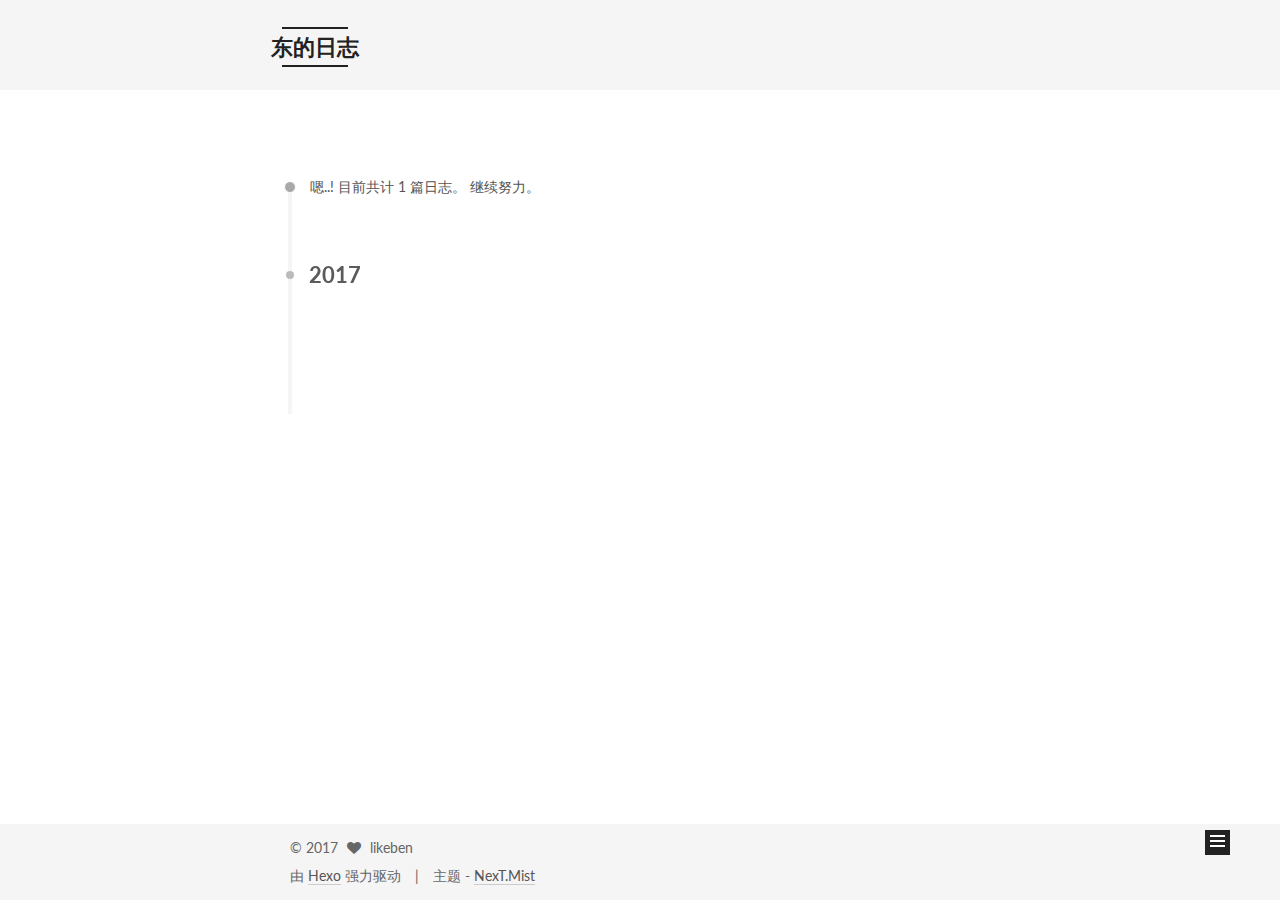
==== commit 38c7b4b7: "Site updated: 2017-03-16 16:48:59" ====
--- a/archives/index.html
+++ b/archives/index.html
@@ -262,7 +262,7 @@
       
         
       
-      嗯..! 目前共计 4 篇日志。 继续努力。
+      嗯..! 目前共计 1 篇日志。 继续努力。
     </span>
 
     
@@ -286,9 +286,9 @@
 
       <h1 class="post-title">
         
-            <a class="post-title-link" href="/2017/02/16/echarts总结/" itemprop="url">
+            <a class="post-title-link" href="/2017/03/16/echarts代码示例/" itemprop="url">
               
-                <span itemprop="name">echarts总结</span>
+                <span itemprop="name">echarts代码示例</span>
               
             </a>
         
@@ -296,120 +296,9 @@
 
       <div class="post-meta">
         <time class="post-time" itemprop="dateCreated"
-              datetime="2017-02-16T23:36:29+08:00"
-              content="2017-02-16" >
-          02-16
-        </time>
-      </div>
-
-    </header>
-  </article>
-
-
-
-    
-
-      
-      
-      
-
-      
-      
-
-      
-
-  <article class="post post-type-normal" itemscope itemtype="http://schema.org/Article">
-    <header class="post-header">
-
-      <h1 class="post-title">
-        
-            <a class="post-title-link" href="/2017/02/16/Javascript笔记/" itemprop="url">
-              
-                <span itemprop="name">初识JavaScript</span>
-              
-            </a>
-        
-      </h1>
-
-      <div class="post-meta">
-        <time class="post-time" itemprop="dateCreated"
-              datetime="2017-02-16T23:11:06+08:00"
-              content="2017-02-16" >
-          02-16
-        </time>
-      </div>
-
-    </header>
-  </article>
-
-
-
-    
-
-      
-      
-      
-
-      
-      
-
-      
-
-  <article class="post post-type-normal" itemscope itemtype="http://schema.org/Article">
-    <header class="post-header">
-
-      <h1 class="post-title">
-        
-            <a class="post-title-link" href="/2017/02/16/node-js-学习笔记/" itemprop="url">
-              
-                <span itemprop="name">node.js 学习笔记</span>
-              
-            </a>
-        
-      </h1>
-
-      <div class="post-meta">
-        <time class="post-time" itemprop="dateCreated"
-              datetime="2017-02-16T23:11:06+08:00"
-              content="2017-02-16" >
-          02-16
-        </time>
-      </div>
-
-    </header>
-  </article>
-
-
-
-    
-
-      
-      
-      
-
-      
-      
-
-      
-
-  <article class="post post-type-normal" itemscope itemtype="http://schema.org/Article">
-    <header class="post-header">
-
-      <h1 class="post-title">
-        
-            <a class="post-title-link" href="/2017/02/16/HTML基础笔记/" itemprop="url">
-              
-                <span itemprop="name">HTML基础笔记</span>
-              
-            </a>
-        
-      </h1>
-
-      <div class="post-meta">
-        <time class="post-time" itemprop="dateCreated"
-              datetime="2017-02-16T22:57:12+08:00"
-              content="2017-02-16" >
-          02-16
+              datetime="2017-03-16T16:44:08+08:00"
+              content="2017-03-16" >
+          03-16
         </time>
       </div>
 
@@ -466,7 +355,7 @@
           
             <div class="site-state-item site-state-posts">
               <a href="/archives">
-                <span class="site-state-item-count">4</span>
+                <span class="site-state-item-count">1</span>
                 <span class="site-state-item-name">日志</span>
               </a>
             </div>
